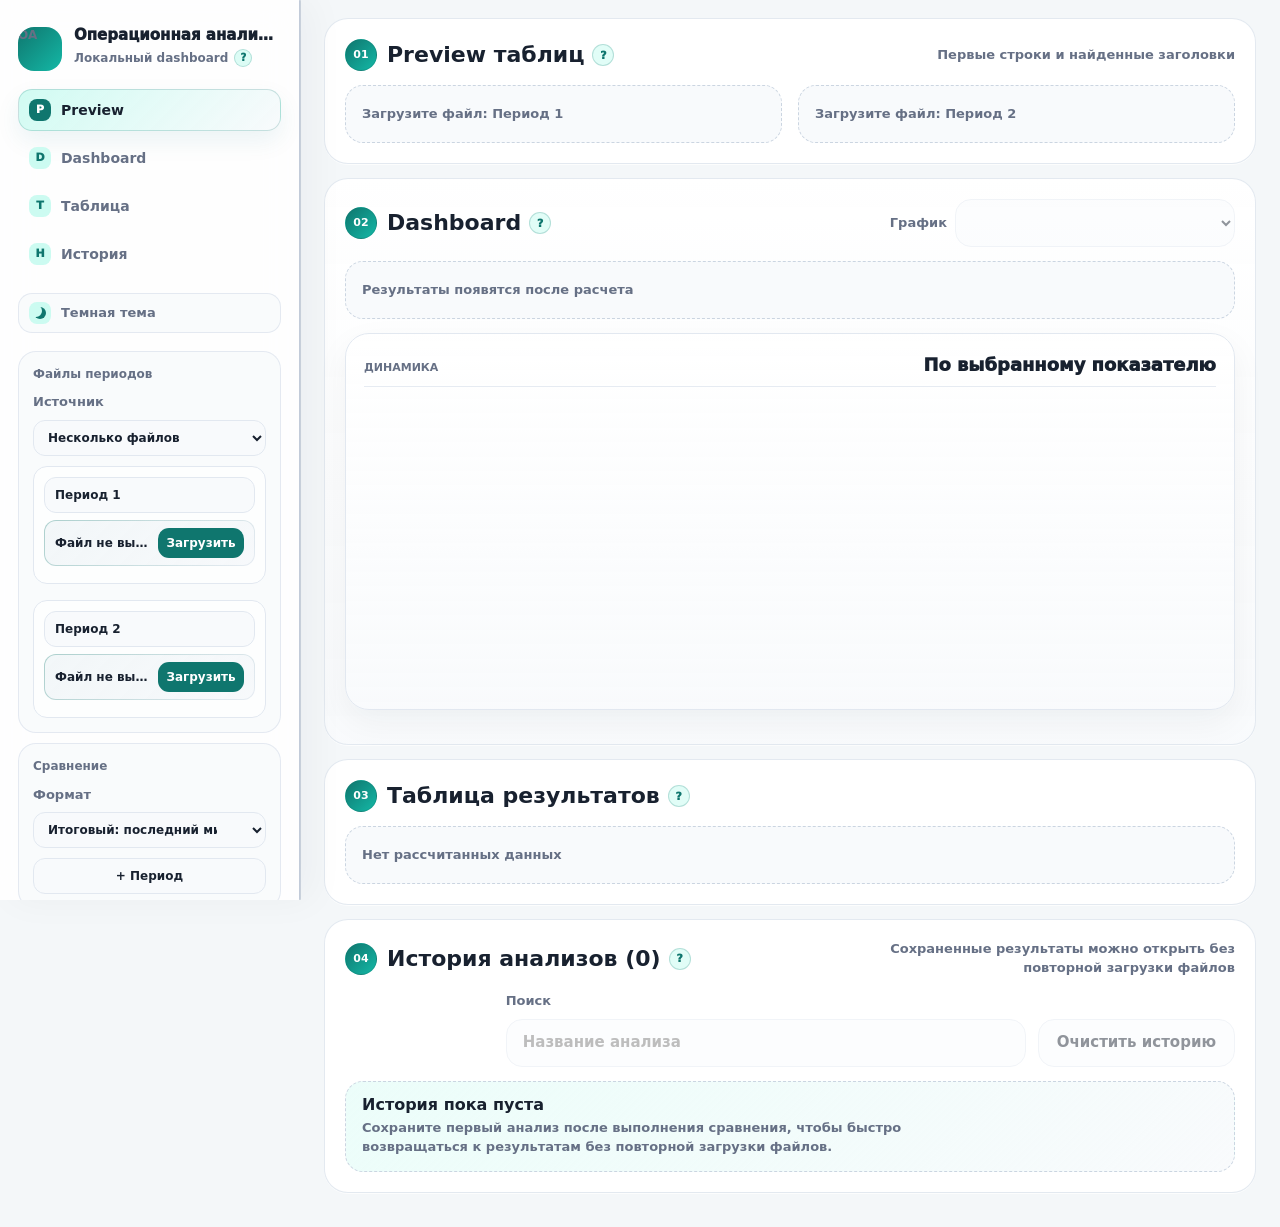
==== index.html @ 43d60b17 "feat(periods): добавил переключатель источника периодов В sidebar добавлен выбор режима: несколько ф" ====
<!doctype html>
<html lang="ru">
  <head>
    <meta charset="UTF-8" />
    <meta name="viewport" content="width=device-width, initial-scale=1.0" />
    <title>Операционная аналитика</title>
    <script>
      (function () {
        try {
          if (localStorage.getItem("operationalAnalytics.theme") === "dark") {
            document.documentElement.classList.add("theme-dark");
          }
        } catch (_error) {}
      })();
    </script>
    <link rel="stylesheet" href="./style.css" />
    <script src="./vendor/xlsx.full.min.js" defer></script>
    <script src="./vendor/chart.umd.min.js" defer></script>
    <script src="./vendor/exceljs.min.js" defer></script>
    <script src="./src/appState.js" defer></script>
    <script src="./src/historyStore.js" defer></script>
    <script src="./src/normalizers.js" defer></script>
    <script src="./src/excelReader.js" defer></script>
    <script src="./src/comparator.js" defer></script>
    <script src="./src/analytics.js" defer></script>
    <script src="./src/exporters.js" defer></script>
    <script src="./src/charts.js" defer></script>
    <script src="./src/ui.js" defer></script>
    <script src="./src/motion.js" defer></script>
    <script src="./src/navigation.js" defer></script>
    <script src="./src/sidebarResize.js" defer></script>
    <script src="./src/theme.js" defer></script>
    <script src="./main.js" defer></script>
  </head>
  <body>
    <div class="app-layout">
      <aside class="app-sidebar" aria-label="Навигация по приложению">
        <div class="sidebar-brand">
          <span class="brand-mark">OA</span>
          <div>
            <strong>Операционная аналитика</strong>
            <span class="sidebar-brand__meta">
              <span>Локальный dashboard</span>
              <button class="sidebar-info-button" type="button" aria-label="О приложении">
                ?
                <span class="sidebar-info-tooltip" role="tooltip">
                  Сравнивайте показатели между несколькими Excel-периодами без загрузки данных в сеть.
                </span>
              </button>
            </span>
          </div>
        </div>

        <nav class="sidebar-nav" aria-label="Разделы">
          <a href="#previewSection" class="sidebar-link">
            <span class="sidebar-link__icon">P</span>
            Preview
          </a>
          <a href="#dashboardSection" class="sidebar-link">
            <span class="sidebar-link__icon">D</span>
            Dashboard
          </a>
          <a href="#resultsSection" class="sidebar-link">
            <span class="sidebar-link__icon">T</span>
            Таблица
          </a>
          <a href="#historySection" class="sidebar-link">
            <span class="sidebar-link__icon">H</span>
            История
          </a>
        </nav>

        <button id="themeToggle" class="theme-toggle" type="button" aria-pressed="false">
          <span class="theme-toggle__icon" aria-hidden="true"></span>
          <span id="themeToggleLabel">Темная тема</span>
        </button>

        <div class="sidebar-control-stack" aria-label="Управление анализом">
          <section class="sidebar-control-card sidebar-upload-card" aria-label="Файлы периодов">
            <span class="sidebar-panel__label">Файлы периодов</span>
            <label class="field sidebar-field">
              <span>Источник</span>
              <select id="periodSourceModeSelect">
                <option value="multiFile">Несколько файлов</option>
                <option value="singleFile">Один файл</option>
              </select>
            </label>
            <div id="periodList" class="period-list sidebar-period-list"></div>
          </section>

          <section class="sidebar-control-card" aria-label="Настройки сравнения">
            <span class="sidebar-panel__label">Сравнение</span>
            <label class="field sidebar-field">
              <span>Формат</span>
              <select id="comparisonModeSelect">
                <option value="endpoint">Итоговый: последний минус первый</option>
                <option value="sequential">Последовательный: каждый к предыдущему</option>
              </select>
            </label>
            <button id="addPeriodButton" class="button button-secondary" type="button">+ Период</button>
          </section>

          <section id="mapperSection" class="sidebar-control-card sidebar-mapping-card" aria-label="Сопоставление колонок">
            <span class="sidebar-panel__label">Сопоставление</span>
            <div id="mapperControls" class="mapper-controls">
              <div class="empty-state">Загрузите периоды для выбора объекта</div>
            </div>

            <div class="metric-toolbar">
              <button id="addMetricButton" class="button button-secondary" type="button" disabled>
                + Показатель
              </button>
            </div>

            <div id="metricList" class="metric-list empty-state">
              После выбора объекта добавьте показатель
            </div>
          </section>

          <section class="sidebar-control-card" aria-label="Расчет и проверки">
            <span class="sidebar-panel__label">Расчет</span>
            <button id="analyzeButton" class="button button-primary" type="button" disabled>
              Сравнить
            </button>
            <div id="warningsPanel" class="data-quality-inline" data-variant="inline-quality">
              Проверок пока нет
            </div>
          </section>

          <section class="sidebar-control-card sidebar-filter-card" aria-label="Глобальные фильтры">
            <span class="sidebar-panel__label">Фильтры</span>
            <label class="field sidebar-field">
              <span>Динамика графика</span>
              <select id="globalImpactFilter" disabled>
                <option value="all">Все изменения</option>
                <option value="good">Только улучшения</option>
                <option value="bad">Только ухудшения</option>
              </select>
            </label>
            <div class="filter-range">
              <label class="field sidebar-field">
                <span>От</span>
                <input id="globalDeltaMinFilter" type="text" inputmode="decimal" placeholder="-10" disabled />
              </label>
              <label class="field sidebar-field">
                <span>До</span>
                <input id="globalDeltaMaxFilter" type="text" inputmode="decimal" placeholder="10" disabled />
              </label>
            </div>
            <label class="field sidebar-field">
              <span>Сотрудник / объект</span>
              <input id="globalObjectSearch" type="text" placeholder="Имя, логин, команда" autocomplete="off" disabled />
            </label>
            <label class="field sidebar-field">
              <span>Подразделение</span>
              <input id="globalDepartmentSearch" type="text" placeholder="Любое поле строки" autocomplete="off" disabled />
            </label>
            <div id="globalFilterStatus" class="filter-status">Фильтры появятся после расчета</div>
            <button id="resetGlobalFiltersButton" class="button button-secondary" type="button" disabled>
              Сбросить фильтры
            </button>
          </section>

          <section class="sidebar-control-card" aria-label="Действия с отчетом">
            <span class="sidebar-panel__label">Отчет</span>
            <div class="results-actions sidebar-actions">
              <button id="exportCsvButton" class="button button-secondary" type="button" disabled>
                CSV
              </button>
              <button id="exportExcelButton" class="button button-secondary" type="button" disabled>
                Excel
              </button>
              <button id="saveAnalysisButton" class="button button-secondary" type="button" disabled>
                Сохранить анализ
              </button>
            </div>
          </section>
        </div>

      </aside>

      <button class="sidebar-resize-handle" type="button" aria-label="Изменить ширину боковой панели"></button>

      <div class="app-main">
        <main class="app-shell">
          <section id="previewSection" class="workspace-section preview-grid" aria-labelledby="previewTitle">
        <div class="section-title section-title--wide">
          <div class="step-heading">
            <span class="step-index">01</span>
            <div class="title-with-help">
              <h2 id="previewTitle">Preview таблиц</h2>
              <button class="help-button" type="button" aria-label="Подсказка: preview таблиц">
                ?
                <span class="help-tooltip" role="tooltip">Проверьте, что заголовки и первые строки считались корректно. Если таблица выглядит странно, проверьте исходный файл.</span>
              </button>
            </div>
          </div>
          <span class="section-subtitle">Первые строки и найденные заголовки</span>
        </div>
        <div id="previewList" class="preview-list"></div>
          </section>

          <section id="dashboardSection" class="workspace-section dashboard-layout" aria-labelledby="dashboardTitle">
        <div class="section-title section-title--wide">
          <div class="step-heading">
            <span class="step-index">02</span>
            <div class="title-with-help">
              <h2 id="dashboardTitle">Dashboard</h2>
              <button class="help-button" type="button" aria-label="Подсказка: dashboard">
                ?
                <span class="help-tooltip" role="tooltip">Здесь показана сводка по расчету: ключевые числа, график, лучшая и худшая динамика. График можно переключать по показателям.</span>
              </button>
            </div>
          </div>
          <label class="field field-inline">
            <span>График</span>
            <select id="chartMetricSelect" disabled></select>
          </label>
        </div>
        <div id="summaryCards" class="summary-grid empty-state">Результаты появятся после расчета</div>
        <div class="chart-panel">
          <div class="chart-panel__header">
            <span>Динамика</span>
            <strong>По выбранному показателю</strong>
          </div>
          <canvas id="deltaChart" height="120"></canvas>
        </div>
        <div id="moversPanel" class="movers-grid"></div>
          </section>

          <section id="resultsSection" class="workspace-section" aria-labelledby="resultsTitle">
        <div class="section-title">
          <div class="step-heading">
            <span class="step-index">03</span>
            <div class="title-with-help">
              <h2 id="resultsTitle">Таблица результатов</h2>
              <button class="help-button" type="button" aria-label="Подсказка: таблица результатов">
                ?
                <span class="help-tooltip" role="tooltip">Детальная таблица по каждому объекту сравнения. Здесь доступны экспорт CSV, Excel и сохранение анализа.</span>
              </button>
            </div>
          </div>
        </div>
        <div id="resultsTable" class="results-panel empty-state">Нет рассчитанных данных</div>
          </section>

          <section id="historySection" class="workspace-section history-layout" aria-labelledby="historyTitle">
        <div class="section-title section-title--wide">
          <div class="step-heading">
            <span class="step-index">04</span>
            <div class="title-with-help">
              <h2 id="historyTitle">История анализов</h2>
              <button class="help-button" type="button" aria-label="Подсказка: история анализов">
                ?
                <span class="help-tooltip" role="tooltip">Сохраняйте готовые анализы, чтобы открывать результаты без повторной загрузки Excel-файлов.</span>
              </button>
            </div>
          </div>
          <span class="section-subtitle">Сохраненные результаты можно открыть без повторной загрузки файлов</span>
        </div>

        <div class="history-toolbar">
          <label class="field history-search-field">
            <span>Поиск</span>
            <input id="historySearchInput" type="text" placeholder="Название анализа" autocomplete="off" />
          </label>
          <button id="clearHistoryButton" class="button button-secondary" type="button" disabled>
            Очистить историю
          </button>
        </div>

        <div id="historyList" class="history-list empty-state">
          Сохраненные анализы появятся здесь после расчета и сохранения результата.
        </div>
          </section>
        </main>
      </div>
    </div>

    <div id="saveAnalysisModal" class="modal-backdrop" hidden>
      <form id="saveAnalysisForm" class="modal-card" role="dialog" aria-modal="true" aria-labelledby="saveAnalysisTitle">
        <div class="modal-header">
          <div>
            <h2 id="saveAnalysisTitle">Сохранить анализ</h2>
            <p id="saveAnalysisDescription">Название поможет быстрее найти результат в истории.</p>
          </div>
          <button id="saveAnalysisCloseButton" class="modal-close" type="button" aria-label="Закрыть">×</button>
        </div>

        <label class="field">
          <span>Название анализа</span>
          <input id="saveAnalysisNameInput" type="text" autocomplete="off" />
        </label>

        <div class="modal-actions">
          <button id="saveAnalysisCancelButton" class="button button-secondary" type="button">Отмена</button>
          <button id="saveAnalysisSubmitButton" class="button button-primary" type="submit">Сохранить</button>
        </div>
      </form>
    </div>
  </body>
</html>
---- style.css ----
:root {
  --bg: #f4f7f9;
  --card: #ffffff;
  --card-soft: #f8fafc;
  --primary: #0f766e;
  --primary-soft: #ccfbf1;
  --primary-bright: #14b8a6;
  --text: #18212f;
  --text-secondary: #667085;
  --border: #e2e8f0;
  --success: #16a34a;
  --danger: #e11d48;
  --warning: #f59e0b;
  --neutral: #94a3b8;
  --radius-xl: 24px;
  --radius-lg: 18px;
  --radius-md: 14px;
  --shadow-soft: 0 18px 44px rgba(24, 33, 47, 0.06);
  --container: 1480px;
  --sidebar-width: 300px;
  --sidebar-min-width: 250px;
  --sidebar-max-width: 420px;
  --ease: 0.16s ease;
  --ease-premium: cubic-bezier(0.22, 1, 0.36, 1);
}

html.theme-dark {
  color-scheme: dark;
  --bg: #0f141b;
  --card: #171d26;
  --card-soft: #111821;
  --primary: #14b8a6;
  --primary-soft: rgba(20, 184, 166, 0.16);
  --primary-bright: #2dd4bf;
  --text: #eef4f8;
  --text-secondary: #9aa8b7;
  --border: rgba(148, 163, 184, 0.22);
  --success: #22c55e;
  --danger: #fb7185;
  --warning: #fbbf24;
  --neutral: #64748b;
  --shadow-soft: 0 18px 44px rgba(0, 0, 0, 0.26);
}

* {
  box-sizing: border-box;
}

html {
  background: var(--bg);
  scroll-behavior: smooth;
  scroll-padding-top: 24px;
}

body {
  min-height: 100vh;
  margin: 0;
  background-color: var(--bg);
  color: var(--text);
  font-family:
    Inter, system-ui, -apple-system, BlinkMacSystemFont, "Segoe UI", sans-serif;
  line-height: 1.45;
  transition:
    background-color 180ms ease,
    color 160ms ease;
}

button,
input,
select {
  font: inherit;
}

button,
label,
select,
input[type="file"],
.sidebar-link {
  transition:
    border-color var(--ease),
    background-color var(--ease),
    box-shadow var(--ease),
    color var(--ease),
    transform var(--ease),
    opacity var(--ease);
}

.app-layout {
  min-height: 100vh;
}

body.is-sidebar-resizing,
body.is-sidebar-resizing * {
  cursor: ew-resize !important;
  user-select: none;
}

.app-sidebar {
  position: fixed;
  inset: 0 auto 0 0;
  z-index: 30;
  display: grid;
  grid-template-rows: auto auto auto auto;
  align-content: start;
  gap: 18px;
  width: var(--sidebar-width);
  min-width: var(--sidebar-min-width);
  max-width: var(--sidebar-max-width);
  padding: 24px 18px;
  border-right: 1px solid rgba(226, 232, 240, 0.92);
  background: rgba(255, 255, 255, 0.86);
  box-shadow: 12px 0 36px rgba(24, 33, 47, 0.04);
  backdrop-filter: blur(18px);
  overflow-x: hidden;
  overflow-y: auto;
  scrollbar-width: thin;
}

.sidebar-resize-handle {
  position: fixed;
  top: 0;
  left: calc(var(--sidebar-width) - 10px);
  z-index: 39;
  width: 20px;
  height: 100vh;
  padding: 0;
  border: 0;
  background: transparent;
  cursor: ew-resize;
  touch-action: none;
}

.sidebar-resize-handle::before {
  content: "";
  position: absolute;
  inset: 0 auto 0 9px;
  width: 2px;
  height: 100%;
  border-radius: 999px;
  background: rgba(148, 163, 184, 0.42);
  transition:
    background-color 180ms ease,
    opacity 180ms ease,
    width 180ms ease;
}

.sidebar-resize-handle:hover::before,
.sidebar-resize-handle:focus-visible::before,
body.is-sidebar-resizing .sidebar-resize-handle::before {
  width: 3px;
  opacity: 1;
  background: rgba(15, 118, 110, 0.72);
}

.app-main {
  min-width: 0;
  margin-left: var(--sidebar-width);
}

.sidebar-brand {
  position: relative;
  display: grid;
  grid-template-columns: 44px minmax(0, 1fr);
  gap: 12px;
  align-items: center;
  min-width: 0;
}

.brand-mark {
  display: inline-grid;
  place-items: center;
  width: 44px;
  height: 44px;
  border-radius: 16px;
  background: linear-gradient(135deg, var(--primary), var(--primary-bright));
  color: #ffffff;
  font-size: 13px;
  font-weight: 950;
  letter-spacing: 0.02em;
}

.sidebar-brand strong,
.sidebar-brand span {
  display: block;
  overflow: hidden;
  text-overflow: ellipsis;
  white-space: nowrap;
}

.sidebar-brand strong {
  color: var(--text);
  font-size: 15px;
  font-weight: 950;
  line-height: 1.15;
}

.sidebar-brand span {
  margin-top: 3px;
  color: var(--text-secondary);
  font-size: 12px;
  font-weight: 750;
}

.sidebar-brand__meta {
  display: inline-flex !important;
  align-items: center;
  gap: 6px;
  max-width: 100%;
  margin-top: 3px;
  overflow: visible !important;
  white-space: nowrap;
}

.sidebar-brand__meta > span {
  min-width: 0;
  margin-top: 0;
}

.sidebar-info-button {
  display: inline-grid;
  flex: 0 0 auto;
  place-items: center;
  width: 18px;
  height: 18px;
  padding: 0;
  border: 1px solid rgba(15, 118, 110, 0.22);
  border-radius: 50%;
  background: rgba(204, 251, 241, 0.68);
  color: var(--primary);
  font-size: 10px;
  font-weight: 950;
  line-height: 1;
  cursor: help;
}

.sidebar-info-button:hover,
.sidebar-info-button:focus-visible {
  border-color: rgba(15, 118, 110, 0.34);
  background: var(--primary-soft);
  box-shadow: 0 0 0 4px rgba(15, 118, 110, 0.08);
  outline: none;
}

.sidebar-info-tooltip {
  position: absolute;
  top: calc(100% + 9px);
  left: 0;
  right: 0;
  z-index: 45;
  display: block;
  width: 100%;
  max-width: 100%;
  margin-top: 0 !important;
  padding: 10px 12px;
  border: 1px solid rgba(226, 232, 240, 0.95);
  border-radius: 14px;
  background: rgba(255, 255, 255, 0.98);
  box-shadow: 0 16px 34px rgba(24, 33, 47, 0.12);
  color: var(--text-secondary);
  font-size: 12px;
  font-weight: 750;
  line-height: 1.4;
  opacity: 0;
  overflow: visible !important;
  pointer-events: none;
  text-align: left;
  text-overflow: clip !important;
  transform: translateY(-4px);
  white-space: normal !important;
  transition:
    opacity 180ms var(--ease-premium),
    transform 180ms var(--ease-premium);
}

.sidebar-info-button:hover .sidebar-info-tooltip,
.sidebar-info-button:focus .sidebar-info-tooltip,
.sidebar-info-button:focus-visible .sidebar-info-tooltip {
  opacity: 1;
  transform: translateY(0);
}

.sidebar-nav {
  display: grid;
  align-content: start;
  gap: 6px;
  min-width: 0;
}

.sidebar-link {
  display: flex;
  align-items: center;
  gap: 10px;
  min-height: 42px;
  padding: 9px 10px;
  border: 1px solid transparent;
  border-radius: 14px;
  color: var(--text-secondary);
  font-size: 14px;
  font-weight: 850;
  text-decoration: none;
}

.sidebar-link:hover,
.sidebar-link:focus-visible {
  transform: translateY(-1px);
  border-color: rgba(226, 232, 240, 0.96);
  background: var(--card-soft);
  color: var(--text);
  outline: none;
}

.sidebar-link.is-active {
  border-color: rgba(15, 118, 110, 0.2);
  background: linear-gradient(135deg, rgba(204, 251, 241, 0.9), rgba(248, 250, 252, 0.96));
  color: var(--text);
  box-shadow: 0 10px 24px rgba(15, 118, 110, 0.08);
}

.sidebar-link__icon {
  display: inline-grid;
  flex: 0 0 auto;
  place-items: center;
  width: 22px;
  height: 22px;
  border-radius: 8px;
  background: var(--primary-soft);
  color: var(--primary);
  font-size: 11px;
  font-weight: 950;
}

.sidebar-link.is-active .sidebar-link__icon {
  background: var(--primary);
  color: #ffffff;
}

.theme-toggle {
  display: flex;
  align-items: center;
  gap: 10px;
  min-width: 0;
  min-height: 40px;
  padding: 8px 10px;
  border: 1px solid rgba(226, 232, 240, 0.92);
  border-radius: 14px;
  background: rgba(248, 250, 252, 0.82);
  color: var(--text-secondary);
  font-size: 13px;
  font-weight: 850;
  cursor: pointer;
}

.theme-toggle:hover,
.theme-toggle:focus-visible {
  transform: translateY(-1px);
  border-color: rgba(15, 118, 110, 0.24);
  background: var(--card-soft);
  color: var(--text);
  outline: none;
}

.theme-toggle__icon {
  position: relative;
  display: inline-grid;
  flex: 0 0 auto;
  place-items: center;
  width: 22px;
  height: 22px;
  border-radius: 8px;
  background: var(--primary-soft);
  color: var(--primary);
}

.theme-toggle__icon::before {
  content: "";
  width: 12px;
  height: 12px;
  border-radius: 50%;
  background: transparent;
  box-shadow: inset -4px -2px 0 0 currentColor;
}

.theme-toggle[data-theme="dark"] .theme-toggle__icon::before {
  width: 10px;
  height: 10px;
  background: currentColor;
  box-shadow:
    0 -6px 0 -4px currentColor,
    0 6px 0 -4px currentColor,
    6px 0 0 -4px currentColor,
    -6px 0 0 -4px currentColor;
}

.sidebar-control-stack {
  display: grid;
  gap: 10px;
  min-width: 0;
}

.sidebar-control-card {
  display: grid;
  gap: 10px;
  min-width: 0;
  padding: 14px;
  border: 1px solid rgba(226, 232, 240, 0.92);
  border-radius: 18px;
  background: rgba(248, 250, 252, 0.82);
}

.sidebar-field {
  gap: 6px;
}

.sidebar-control-card select,
.sidebar-control-card input[type="text"] {
  min-height: 36px;
  padding: 7px 32px 7px 10px;
  border-radius: 12px;
  font-size: 12px;
  font-weight: 760;
}

.sidebar-control-card .button {
  width: 100%;
  min-height: 36px;
  padding: 8px 10px;
  border-radius: 12px;
  font-size: 12px;
}

.sidebar-actions {
  display: grid;
  justify-content: stretch;
  gap: 8px;
  scroll-margin-top: 24px;
}

.sidebar-actions .button {
  min-height: 36px;
}

.sidebar-control-card .data-quality-inline {
  min-height: 0;
  padding: 10px 12px;
  border-radius: 14px;
  font-size: 12px;
}

.filter-range {
  display: grid;
  grid-template-columns: repeat(2, minmax(0, 1fr));
  gap: 8px;
}

.filter-status {
  min-height: 34px;
  padding: 8px 10px;
  border: 1px solid rgba(226, 232, 240, 0.9);
  border-radius: 12px;
  background: rgba(255, 255, 255, 0.72);
  color: var(--text-secondary);
  font-size: 12px;
  font-weight: 850;
}

.sidebar-upload-card {
  gap: 10px;
  overflow: hidden;
}

.sidebar-period-list {
  display: grid;
  grid-template-columns: 1fr;
  gap: 8px;
  min-width: 0;
}

.sidebar-upload-card .sidebar-period-list {
  width: 100%;
  min-width: 0;
  grid-template-columns: minmax(0, 1fr);
}

.sidebar-upload-card .period-card {
  position: relative;
  gap: 7px;
  min-width: 0;
  padding: 10px;
  border-radius: 14px;
  background: rgba(255, 255, 255, 0.72);
  overflow: hidden;
}

.sidebar-upload-card .period-card__top {
  align-items: center;
  justify-content: flex-end;
  gap: 8px;
}

.sidebar-upload-card .period-remove {
  width: 22px;
  height: 22px;
  border-radius: 9px;
  font-size: 10px;
}

.sidebar-upload-card .period-name-field {
  gap: 4px;
}

.sidebar-upload-card .period-name-field span {
  display: none;
  font-size: 11px;
}

.sidebar-upload-card .period-name-field input {
  min-height: 36px;
  min-width: 0;
  padding: 7px 10px;
  border-radius: 12px;
  font-size: 12px;
  font-weight: 760;
}

.sidebar-upload-card .file-drop {
  width: 100%;
  min-width: 0;
  grid-template-columns: minmax(0, 1fr) auto;
  align-items: center;
  gap: 7px;
  min-height: 0;
  padding: 7px 10px;
  border-radius: 12px;
  background:
    linear-gradient(rgba(248, 250, 252, 0.92), rgba(248, 250, 252, 0.92)) padding-box,
    linear-gradient(135deg, rgba(15, 118, 110, 0.34), rgba(226, 232, 240, 0.84)) border-box;
}

.sidebar-upload-card .file-drop--compact .file-drop__label {
  display: none;
}

.sidebar-upload-card .file-drop__hint {
  display: none;
}

.sidebar-upload-card .file-drop strong {
  grid-column: 1;
  grid-row: 1;
  min-width: 0;
  overflow: hidden;
  font-size: 12px;
  font-weight: 760;
  line-height: 1.25;
  text-overflow: ellipsis;
  white-space: nowrap;
}

.sidebar-upload-card .file-drop__button {
  grid-column: 2;
  grid-row: 1;
  min-height: 30px;
  padding: 6px 10px;
  border-radius: 11px;
  font-size: 12px;
  max-width: 86px;
  overflow: hidden;
  text-overflow: ellipsis;
  box-shadow: none;
  white-space: nowrap;
}

.sidebar-upload-card .period-file-actions {
  justify-content: flex-end;
}

.sidebar-upload-card .file-clear-button {
  position: relative;
  display: inline-grid;
  place-items: center;
  width: 24px;
  min-width: 24px;
  height: 24px;
  min-height: 24px;
  padding: 0;
  border-color: #ffe4e6;
  border-radius: 9px;
  background: #fff1f2;
  color: var(--danger);
  font-size: 0;
  line-height: 0;
  overflow: hidden;
}

.sidebar-upload-card .file-clear-button::before,
.sidebar-upload-card .file-clear-button::after {
  content: "";
  position: absolute;
  top: 50%;
  left: 50%;
  width: 10px;
  height: 2px;
  border-radius: 999px;
  background: currentColor;
}

.sidebar-upload-card .file-clear-button::before {
  transform: translate(-50%, -50%) rotate(45deg);
}

.sidebar-upload-card .file-clear-button::after {
  transform: translate(-50%, -50%) rotate(-45deg);
}

.sidebar-upload-card .file-clear-button:disabled {
  display: none;
}

.single-file-mode-note {
  display: grid;
  gap: 5px;
  padding: 10px;
  border: 1px dashed rgba(15, 118, 110, 0.24);
  border-radius: 14px;
  background: var(--card-soft);
  color: var(--text-secondary);
  font-size: 12px;
  font-weight: 760;
  line-height: 1.35;
}

.single-file-mode-note strong {
  color: var(--text);
  font-size: 12px;
  font-weight: 850;
}

.sidebar-mapping-card {
  gap: 9px;
  overflow: hidden;
}

.sidebar-mapping-card .mapper-controls {
  grid-template-columns: minmax(0, 1fr);
  gap: 7px;
  min-width: 0;
}

.sidebar-mapping-card .field {
  gap: 4px;
  min-width: 0;
}

.sidebar-mapping-card .field span,
.sidebar-mapping-card .metric-name span {
  overflow: hidden;
  color: var(--text-secondary);
  font-size: 11px;
  font-weight: 850;
  line-height: 1.25;
  text-overflow: ellipsis;
  white-space: nowrap;
}

.sidebar-mapping-card select {
  min-height: 36px;
  min-width: 0;
  padding: 7px 32px 7px 10px;
  border-radius: 12px;
  font-size: 12px;
  font-weight: 760;
}

.sidebar-mapping-card .metric-toolbar {
  display: block;
  grid-column: auto;
}

.sidebar-mapping-card .metric-toolbar .button {
  width: 100%;
  min-height: 36px;
  padding: 8px 10px;
  border-radius: 12px;
  font-size: 12px;
}

.sidebar-mapping-card .metric-list {
  gap: 7px;
  min-width: 0;
}

.sidebar-mapping-card .metric-list:not(.empty-state) {
  max-height: min(420px, 45vh);
  padding-right: 2px;
  overflow: auto;
  overscroll-behavior: contain;
  scrollbar-width: thin;
}

.sidebar-mapping-card .empty-state {
  min-height: 0;
  padding: 9px 10px;
  border-radius: 12px;
  font-size: 12px;
  line-height: 1.35;
}

.sidebar-mapping-card .metric-row,
.sidebar-mapping-card .metric-row--multi {
  position: relative;
  grid-template-columns: minmax(0, 1fr);
  gap: 7px;
  padding: 10px;
  border-radius: 14px;
  background: rgba(255, 255, 255, 0.72);
  box-shadow: none;
}

.sidebar-mapping-card .metric-row:hover {
  --hover-y: 0px;
  transform: none;
  box-shadow: none;
}

.sidebar-mapping-card .metric-columns {
  grid-template-columns: minmax(0, 1fr);
  gap: 7px;
}

.sidebar-mapping-card .metric-name {
  gap: 5px;
  padding-right: 38px;
}

.sidebar-mapping-card .metric-name strong {
  min-height: 34px;
  padding: 8px 9px;
  border-radius: 12px;
  background: rgba(204, 251, 241, 0.72);
  font-size: 12px;
  line-height: 1.25;
}

.sidebar-mapping-card .icon-button {
  position: absolute;
  top: 10px;
  right: 10px;
  width: 28px;
  height: 28px;
  border-radius: 12px;
  font-size: 16px;
}

.sidebar-mapping-card .metric-row--invalid {
  border-color: #fecdd3;
  background: #fff7f8;
}

.sidebar-mapping-card .metric-row--invalid .metric-name strong {
  border-color: #fecdd3;
  background: #fff1f2;
  color: #9f1239;
}

.sidebar-panel {
  display: grid;
  gap: 10px;
  min-width: 0;
  padding: 14px;
  border: 1px solid rgba(226, 232, 240, 0.92);
  border-radius: 18px;
  background: var(--card-soft);
}

.sidebar-panel__label {
  color: var(--text-secondary);
  font-size: 12px;
  font-weight: 850;
}

.app-header {
  display: grid;
  grid-template-columns: minmax(0, 1fr);
  gap: 22px;
  width: min(var(--container), calc(100% - 48px));
  margin: 0 auto;
  padding: 30px 0 18px;
}

.hero-copy {
  min-width: 0;
}

.eyebrow,
.section-kicker {
  margin: 0;
  color: var(--text-secondary);
  font-size: 13px;
  font-weight: 800;
  letter-spacing: 0.06em;
  text-transform: uppercase;
}

.app-header h1 {
  max-width: 920px;
  margin: 4px 0 0;
  font-size: clamp(34px, 4vw, 44px);
  line-height: 1;
  letter-spacing: 0;
}

.hero-lead {
  max-width: 720px;
  margin: 12px 0 0;
  color: var(--text-secondary);
  font-size: clamp(15px, 1.45vw, 18px);
  line-height: 1.45;
}

.hero-panel {
  align-self: end;
  display: grid;
  gap: 12px;
  padding: 22px;
  border: 1px solid rgba(226, 232, 240, 0.9);
  border-radius: var(--radius-xl);
  background: rgba(255, 255, 255, 0.76);
  box-shadow: var(--shadow-soft);
  backdrop-filter: blur(18px);
}

.hero-panel__label {
  color: var(--text-secondary);
  font-size: 13px;
  font-weight: 700;
}

.header-status {
  display: inline-flex;
  align-items: center;
  min-height: 44px;
  width: fit-content;
  max-width: 100%;
  padding: 10px 16px;
  border: 1px solid var(--border);
  border-radius: 999px;
  background: var(--card-soft);
  color: var(--text-secondary);
  font-size: 14px;
  font-weight: 750;
}

.header-status::before {
  content: "";
  width: 8px;
  height: 8px;
  margin-right: 9px;
  border-radius: 50%;
  background: var(--neutral);
}

.header-status.ok {
  color: var(--success);
}

.header-status.ok::before {
  background: var(--success);
  box-shadow: 0 0 0 5px rgba(22, 163, 74, 0.12);
}

.header-status.error {
  color: var(--danger);
}

.header-status.error::before {
  background: var(--danger);
  box-shadow: 0 0 0 5px rgba(225, 29, 72, 0.12);
}

.app-shell {
  display: grid;
  gap: 14px;
  width: min(var(--container), calc(100% - 48px));
  margin: 18px auto 34px;
}

.workspace-section {
  position: relative;
  display: grid;
  gap: 14px;
  scroll-margin-top: 24px;
  padding: clamp(14px, 1.6vw, 20px);
  border: 1px solid rgba(226, 232, 240, 0.95);
  border-radius: var(--radius-xl);
  background: rgba(255, 255, 255, 0.92);
  box-shadow: 0 1px 0 rgba(255, 255, 255, 0.7);
  transition:
    border-color 160ms ease,
    box-shadow 160ms ease,
    background-color 160ms ease;
}

.workspace-section:hover {
  border-color: #cbd5e1;
}

.workspace-section:has(.help-button:hover),
.workspace-section:has(.help-button:focus-visible) {
  z-index: 25;
}

.section-anchor {
  display: block;
  width: 100%;
  height: 1px;
  scroll-margin-top: 24px;
}

.section-title {
  position: relative;
  z-index: 30;
  display: flex;
  align-items: center;
  justify-content: space-between;
  gap: 12px;
  min-width: 0;
}

.section-title--wide {
  grid-column: 1 / -1;
}

.step-heading {
  display: flex;
  align-items: center;
  gap: 10px;
  min-width: 0;
}

.title-with-help {
  display: flex;
  align-items: center;
  gap: 8px;
  min-width: 0;
}

.step-index {
  display: inline-grid;
  flex: 0 0 auto;
  place-items: center;
  width: 32px;
  height: 32px;
  border: 1px solid rgba(15, 118, 110, 0.28);
  border-radius: 50%;
  background: linear-gradient(135deg, var(--primary) 0%, var(--primary-bright) 100%);
  color: #ffffff;
  font-size: 11px;
  font-weight: 900;
}

.section-title h2 {
  margin: 0;
  font-size: clamp(18px, 2vw, 22px);
  line-height: 1.05;
  letter-spacing: 0;
}

.help-button {
  position: relative;
  z-index: 35;
  display: inline-grid;
  flex: 0 0 auto;
  place-items: center;
  width: 22px;
  height: 22px;
  border: 1px solid rgba(15, 118, 110, 0.22);
  border-radius: 50%;
  background: rgba(204, 251, 241, 0.58);
  color: var(--primary);
  font-size: 11px;
  font-weight: 950;
  line-height: 1;
  cursor: help;
}

.help-button:hover,
.help-button:focus-visible {
  transform: translateY(-1px);
  border-color: rgba(15, 118, 110, 0.34);
  background: var(--primary-soft);
  box-shadow: 0 10px 24px rgba(15, 118, 110, 0.1);
  outline: none;
}

.help-tooltip {
  position: absolute;
  top: calc(100% + 12px);
  left: 50%;
  z-index: 120;
  width: min(320px, calc(100vw - 56px));
  padding: 12px 14px;
  border: 1px solid rgba(226, 232, 240, 0.95);
  border-radius: 16px;
  background: var(--card);
  box-shadow: 0 18px 42px rgba(24, 33, 47, 0.13);
  color: var(--text-secondary);
  font-size: 13px;
  font-weight: 750;
  line-height: 1.4;
  opacity: 0;
  pointer-events: none;
  text-align: left;
  transform: translate(-50%, -4px);
  transition:
    opacity 180ms var(--ease-premium),
    transform 180ms var(--ease-premium);
}

.help-tooltip::before {
  content: "";
  position: absolute;
  top: -6px;
  left: 50%;
  width: 10px;
  height: 10px;
  border-left: 1px solid rgba(226, 232, 240, 0.95);
  border-top: 1px solid rgba(226, 232, 240, 0.95);
  background: var(--card);
  transform: translateX(-50%) rotate(45deg);
}

.help-button:hover .help-tooltip,
.help-button:focus .help-tooltip,
.help-button:focus-visible .help-tooltip {
  opacity: 1;
  transform: translate(-50%, 0);
}

.section-subtitle {
  max-width: 420px;
  color: var(--text-secondary);
  font-size: 13px;
  font-weight: 650;
  text-align: right;
}

.upload-grid,
.preview-grid {
  grid-template-columns: repeat(2, minmax(0, 1fr));
}

.upload-grid .section-title {
  grid-column: 1 / -1;
}

.period-toolbar,
.period-list,
.preview-list,
.metric-toolbar {
  grid-column: 1 / -1;
}

.period-toolbar,
.metric-toolbar {
  display: flex;
  align-items: end;
  justify-content: space-between;
  gap: 16px;
}

.comparison-mode-field {
  width: min(100%, 440px);
}

.period-list,
.preview-list {
  display: grid;
  grid-template-columns: repeat(auto-fit, minmax(280px, 1fr));
  gap: 16px;
}

.period-card {
  display: grid;
  gap: 14px;
  min-width: 0;
  padding: 18px;
  border: 1px solid var(--border);
  border-radius: var(--radius-lg);
  background: var(--card-soft);
  transition:
    border-color 160ms ease,
    background-color 160ms ease;
}

.period-card:hover {
  border-color: #cbd5e1;
  background: #fff;
}

.period-card__top {
  display: flex;
  align-items: center;
  justify-content: space-between;
  gap: 12px;
}

.period-badge {
  display: inline-grid;
  place-items: center;
  width: 38px;
  height: 38px;
  border-radius: 14px;
  background: linear-gradient(135deg, var(--primary), var(--primary-bright));
  color: #ffffff;
  font-size: 13px;
  font-weight: 950;
}

.period-remove {
  display: inline-grid;
  place-items: center;
  width: 38px;
  height: 38px;
  border: 1px solid #ffe4e6;
  border-radius: 14px;
  background: #fff1f2;
  color: var(--danger);
  font-size: 20px;
  font-weight: 850;
  cursor: pointer;
}

.period-remove:hover {
  background: #ffe4e6;
}

.period-name-field input {
  background: #fff;
}

.file-drop {
  position: relative;
  display: grid;
  align-content: start;
  gap: 12px;
  min-height: 184px;
  padding: 26px;
  border: 1px solid transparent;
  border-radius: var(--radius-lg);
  background:
    linear-gradient(var(--card-soft), var(--card-soft)) padding-box,
    linear-gradient(135deg, rgba(15, 118, 110, 0.55), rgba(226, 232, 240, 0.92)) border-box;
  cursor: pointer;
}

.file-drop--compact {
  min-height: 168px;
  padding: 20px;
}

.file-drop--compact .file-drop__label {
  font-size: 20px;
}

.file-drop:hover {
  border-color: rgba(15, 118, 110, 0.75);
  background:
    linear-gradient(#fff, #fff) padding-box,
    linear-gradient(135deg, rgba(15, 118, 110, 0.78), rgba(226, 232, 240, 0.96)) border-box;
}

.file-drop:focus-within {
  box-shadow: 0 0 0 4px rgba(15, 118, 110, 0.14);
}

.file-drop input {
  position: absolute;
  inset: 0;
  z-index: 3;
  width: 100%;
  height: 100%;
  opacity: 0;
  cursor: pointer;
}

.file-drop__button {
  position: relative;
  z-index: 1;
  display: inline-flex;
  align-items: center;
  justify-content: center;
  width: fit-content;
  min-height: 40px;
  padding: 9px 14px;
  border-radius: 14px;
  background: var(--primary);
  color: #fff;
  font-size: 14px;
  font-weight: 800;
  box-shadow: 0 10px 24px rgba(15, 118, 110, 0.18);
}

.file-drop__label {
  position: relative;
  z-index: 1;
  font-size: 24px;
  font-weight: 900;
  letter-spacing: 0;
}

.file-drop__hint {
  position: relative;
  z-index: 1;
  color: var(--text-secondary);
  font-size: 15px;
}

.file-drop strong {
  position: relative;
  z-index: 1;
  display: block;
  max-width: 100%;
  overflow: hidden;
  color: var(--text);
  font-size: 14px;
  font-weight: 800;
  text-overflow: ellipsis;
  white-space: nowrap;
}

.period-file-actions {
  display: flex;
  justify-content: flex-end;
}

.file-clear-button {
  min-height: 42px;
  padding: 10px 14px;
  border-radius: 14px;
  font-size: 14px;
}

.preview-panel,
.results-panel,
.warnings-panel,
.chart-panel {
  min-width: 0;
}

.preview-panel,
.results-panel {
  overflow: hidden;
  border: 1px solid var(--border);
  border-radius: var(--radius-lg);
  background: rgba(255, 255, 255, 0.96);
  box-shadow: 0 1px 0 rgba(255, 255, 255, 0.72);
  transition:
    transform 220ms var(--ease-premium),
    border-color 160ms ease,
    box-shadow 160ms ease,
    background-color 160ms ease;
}

.preview-panel:hover,
.results-panel:hover {
  --hover-y: -1px;
  transform: translateY(-1px);
  border-color: #cbd5e1;
  box-shadow: 0 14px 32px rgba(24, 33, 47, 0.045);
}

.table-meta {
  display: flex;
  flex-wrap: wrap;
  gap: 6px;
  padding: 10px 12px;
  border-bottom: 1px solid var(--border);
  background: var(--card-soft);
  color: var(--text-secondary);
  font-size: 12px;
  font-weight: 700;
}

.table-meta span {
  display: inline-flex;
  align-items: center;
  min-height: 24px;
  padding: 4px 8px;
  border-radius: 999px;
  background: var(--card);
}

.table-scroll {
  max-height: 420px;
  overflow: auto;
  overscroll-behavior: contain;
  scroll-behavior: smooth;
  scrollbar-color: #cbd5e1 transparent;
  scrollbar-width: thin;
}

.results-panel .table-scroll {
  max-height: min(70vh, 720px);
  background: #fff;
}

.results-panel .table-meta {
  padding: 10px 14px;
  background:
    linear-gradient(180deg, rgba(248, 250, 252, 0.96), rgba(255, 255, 255, 0.92));
}

.results-panel .table-meta span {
  min-height: 24px;
  padding: 4px 9px;
  border: 1px solid rgba(226, 232, 240, 0.86);
  font-size: 12px;
  font-weight: 850;
}

.table-scroll::-webkit-scrollbar {
  width: 10px;
  height: 10px;
}

.table-scroll::-webkit-scrollbar-thumb {
  border: 3px solid transparent;
  border-radius: 999px;
  background: #cbd5e1;
  background-clip: padding-box;
}

.table-scroll::-webkit-scrollbar-track {
  background: transparent;
}

table {
  width: 100%;
  border-collapse: separate;
  border-spacing: 0;
  font-size: 14px;
}

.preview-table,
.results-table {
  width: max-content;
  min-width: 100%;
  table-layout: auto;
}

.results-table {
  font-size: 13px;
}

th,
td {
  max-width: 300px;
  padding: 10px 12px;
  border-bottom: 1px solid rgba(226, 232, 240, 0.86);
  border-right: 1px solid rgba(226, 232, 240, 0.72);
  text-align: left;
  vertical-align: middle;
}

th:last-child,
td:last-child {
  border-right: 0;
}

.preview-table th,
.preview-table td,
.results-table th,
.results-table td {
  max-width: none;
  overflow-wrap: normal;
  white-space: nowrap;
}

.results-table th,
.results-table td {
  padding: 9px 11px;
  border-bottom-color: rgba(226, 232, 240, 0.78);
  border-right-color: rgba(226, 232, 240, 0.64);
}

.preview-table th:first-child,
.preview-table td:first-child,
.results-table th:first-child,
.results-table td:first-child {
  min-width: max-content;
  font-weight: 800;
}

.results-table th:first-child,
.results-table td:first-child {
  position: sticky;
  left: 0;
  min-width: 220px;
  max-width: 360px;
  background: #fff;
  box-shadow: 1px 0 0 rgba(226, 232, 240, 0.84);
}

.results-table th:first-child {
  z-index: 4;
}

.results-table td:first-child {
  z-index: 1;
  overflow: hidden;
  color: var(--text);
  text-overflow: ellipsis;
}

th {
  position: sticky;
  top: 0;
  z-index: 2;
  background: rgba(248, 250, 252, 0.96);
  color: var(--text-secondary);
  font-size: 11px;
  font-weight: 900;
  letter-spacing: 0.04em;
  text-transform: uppercase;
  backdrop-filter: blur(12px);
}

.results-table th {
  background: rgba(248, 250, 252, 0.98);
  letter-spacing: 0;
}

.results-table th:not(:first-child),
.results-table td.number,
.results-table td.warn-text {
  text-align: right;
}

.th-subtitle {
  display: block;
  margin-top: 3px;
  color: var(--neutral);
  font-size: 10px;
  font-weight: 800;
  letter-spacing: 0;
  text-transform: none;
}

td {
  color: var(--text);
  overflow-wrap: anywhere;
}

tbody tr:nth-child(even) td {
  background: rgba(248, 250, 252, 0.55);
}

.results-table tbody tr:nth-child(even) td:first-child {
  background: rgba(248, 250, 252, 0.98);
}

tbody tr:hover td {
  background: #f0fdfa;
}

.results-table tbody tr:hover td:first-child {
  background: #f0fdfa;
}

.results-table tbody td {
  transition: background-color 160ms ease;
}

tbody tr:last-child td {
  border-bottom: 0;
}

.mapper-grid {
  grid-template-columns: 1fr;
}

.mapper-controls {
  display: grid;
  grid-template-columns: repeat(auto-fit, minmax(220px, 1fr));
  gap: 16px;
  align-items: end;
}

.field {
  display: grid;
  gap: 8px;
}

.field span,
.metric-name span {
  color: var(--text-secondary);
  font-size: 13px;
  font-weight: 800;
}

.field-inline {
  grid-template-columns: auto minmax(180px, 280px);
  align-items: center;
}

select,
input[type="text"] {
  width: 100%;
  min-height: 48px;
  padding: 11px 42px 11px 16px;
  border: 1px solid var(--border);
  border-radius: 16px;
  background: var(--card-soft);
  color: var(--text);
  font-size: 15px;
  font-weight: 650;
  outline: none;
}

select:hover,
input[type="text"]:hover {
  border-color: #cbd5e1;
  background: #fff;
}

select:focus,
input[type="text"]:focus {
  border-color: var(--primary);
  background: #fff;
  box-shadow: 0 0 0 4px rgba(15, 118, 110, 0.16);
}

select:disabled,
button:disabled,
input:disabled {
  cursor: not-allowed;
  opacity: 0.48;
}

.button {
  min-height: 48px;
  padding: 12px 18px;
  border: 1px solid transparent;
  border-radius: 16px;
  font-size: 15px;
  font-weight: 900;
  cursor: pointer;
}

.button:hover:not(:disabled) {
  transform: translateY(-1px);
}

.button:active:not(:disabled),
.icon-button:active,
.period-remove:active {
  transform: translateY(0) scale(0.99);
}

.button-primary {
  background: linear-gradient(135deg, var(--primary) 0%, var(--primary-bright) 100%);
  color: #ffffff;
  box-shadow: 0 10px 24px rgba(15, 118, 110, 0.2);
}

.button-primary:hover:not(:disabled) {
  box-shadow: 0 14px 34px rgba(15, 118, 110, 0.28);
}

.button-secondary {
  border-color: var(--border);
  background: var(--card-soft);
  color: var(--text);
}

.button-secondary:hover:not(:disabled) {
  border-color: #cbd5e1;
  background: #fff;
  box-shadow: 0 10px 24px rgba(24, 33, 47, 0.06);
}

.button:focus-visible,
.icon-button:focus-visible,
.period-remove:focus-visible,
.modal-close:focus-visible {
  outline: 3px solid rgba(15, 118, 110, 0.18);
  outline-offset: 3px;
}

.metric-list {
  display: grid;
  gap: 14px;
}

.metric-row {
  display: grid;
  grid-template-columns: minmax(220px, 0.8fr) minmax(220px, 1fr) minmax(220px, 1fr) auto;
  gap: 14px;
  align-items: end;
  padding: 18px;
  border: 1px solid var(--border);
  border-radius: var(--radius-lg);
  background: var(--card-soft);
  transition:
    transform 220ms var(--ease-premium),
    border-color 160ms ease,
    background-color 160ms ease,
    box-shadow 160ms ease;
}

.metric-row--multi {
  grid-template-columns: minmax(220px, 0.55fr) minmax(0, 1.45fr) auto;
  align-items: start;
}

.metric-columns {
  display: grid;
  grid-template-columns: repeat(auto-fit, minmax(190px, 1fr));
  gap: 14px;
  min-width: 0;
}

.metric-row:hover {
  --hover-y: -2px;
  transform: translateY(-2px);
  border-color: #cbd5e1;
  background: #fff;
  box-shadow: 0 14px 32px rgba(24, 33, 47, 0.05);
}

.metric-row--invalid {
  border-color: #fecdd3;
  background: #fff1f2;
}

.metric-row--invalid .metric-name strong {
  border-color: #fecdd3;
  background: #ffe4e6;
}

.metric-name {
  display: grid;
  gap: 8px;
}

.metric-name strong {
  display: block;
  min-height: 48px;
  padding: 12px 16px;
  border: 1px solid rgba(15, 118, 110, 0.26);
  border-radius: 16px;
  background: var(--primary-soft);
  overflow: hidden;
  color: var(--text);
  font-size: 15px;
  font-weight: 900;
  text-overflow: ellipsis;
  white-space: nowrap;
}

.icon-button {
  display: inline-grid;
  place-items: center;
  width: 48px;
  height: 48px;
  border: 1px solid #ffe4e6;
  border-radius: 16px;
  background: #fff1f2;
  color: var(--danger);
  font-size: 22px;
  font-weight: 800;
  cursor: pointer;
}

.icon-button:hover {
  transform: translateY(-1px);
  background: #ffe4e6;
}

.action-row {
  display: grid;
  grid-template-columns: max-content minmax(280px, 1fr);
  align-items: start;
  gap: 12px;
}

.action-buttons {
  display: flex;
  flex-wrap: wrap;
  gap: 12px;
}

.results-actions {
  scroll-margin-top: 24px;
  display: flex;
  flex-wrap: wrap;
  justify-content: flex-end;
  gap: 12px;
}

.results-actions .button {
  min-height: 42px;
}

.results-actions.sidebar-actions {
  display: grid;
  justify-content: stretch;
  width: 100%;
  gap: 8px;
}

.results-actions.sidebar-actions .button {
  width: 100%;
  min-height: 40px;
  flex: none;
}

.history-layout {
  grid-template-columns: 1fr;
}

.history-toolbar {
  display: flex;
  align-items: end;
  justify-content: flex-end;
  gap: 12px;
}

.history-search-field {
  flex: 1 1 420px;
  max-width: 520px;
}

.history-list {
  display: grid;
  gap: 10px;
}

.history-card {
  position: relative;
  display: grid;
  grid-template-columns: minmax(240px, 1.25fr) minmax(260px, 0.9fr) minmax(190px, 0.58fr);
  gap: 10px;
  align-items: center;
  min-width: 0;
  padding: 12px;
  border: 1px solid var(--border);
  border-radius: 16px;
  background: rgba(255, 255, 255, 0.82);
  transition:
    transform 220ms var(--ease-premium),
    border-color 160ms ease,
    background-color 160ms ease,
    box-shadow 160ms ease;
  animation: history-card-in 220ms var(--ease-premium) both;
}

.history-card:hover {
  --hover-y: -1px;
  transform: translateY(-1px);
  border-color: #cbd5e1;
  background: #fff;
  box-shadow: 0 10px 24px rgba(24, 33, 47, 0.045);
}

.history-card--pinned {
  border-color: rgba(15, 118, 110, 0.26);
  background:
    linear-gradient(135deg, rgba(204, 251, 241, 0.44), rgba(255, 255, 255, 0.94));
}

.history-card--pinned::before {
  content: "";
  position: absolute;
  inset: 12px auto 12px 0;
  width: 3px;
  border-radius: 0 999px 999px 0;
  background: var(--primary);
}

.history-card__body {
  display: grid;
  gap: 5px;
  min-width: 0;
}

.history-card__title-row {
  display: flex;
  flex-wrap: wrap;
  align-items: center;
  gap: 8px;
  min-width: 0;
}

.history-card h3 {
  margin: 0;
  overflow: hidden;
  color: var(--text);
  font-size: clamp(15px, 1.25vw, 18px);
  font-weight: 950;
  letter-spacing: 0;
  line-height: 1.1;
  text-overflow: ellipsis;
  white-space: nowrap;
}

.history-pin {
  display: inline-flex;
  align-items: center;
  min-height: 24px;
  padding: 4px 8px;
  border-radius: 999px;
  background: var(--primary-soft);
  color: var(--primary);
  font-size: 11px;
  font-weight: 900;
}

.history-date {
  color: var(--text-secondary);
  font-size: 12px;
  font-weight: 800;
}

.history-meta {
  display: flex;
  flex-wrap: wrap;
  gap: 6px;
  margin-top: 2px;
}

.history-meta span {
  display: inline-flex;
  align-items: center;
  min-height: 24px;
  padding: 4px 8px;
  border: 1px solid rgba(226, 232, 240, 0.88);
  border-radius: 999px;
  background: rgba(255, 255, 255, 0.74);
  color: var(--text-secondary);
  font-size: 11px;
  font-weight: 850;
}

.history-stats {
  display: grid;
  grid-template-columns: repeat(4, minmax(58px, 1fr));
  gap: 6px;
  min-width: 0;
}

.history-stat {
  display: grid;
  gap: 4px;
  min-width: 0;
  padding: 9px;
  border: 1px solid rgba(226, 232, 240, 0.9);
  border-radius: 14px;
  background: rgba(248, 250, 252, 0.76);
}

.history-stat span {
  overflow: hidden;
  color: var(--text-secondary);
  font-size: 10px;
  font-weight: 850;
  text-overflow: ellipsis;
  white-space: nowrap;
}

.history-stat strong {
  color: var(--text);
  font-size: 18px;
  font-weight: 950;
  line-height: 0.98;
  letter-spacing: 0;
  font-variant-numeric: tabular-nums;
}

.history-actions {
  display: grid;
  grid-template-columns: repeat(2, minmax(82px, 1fr));
  justify-content: flex-end;
  gap: 6px;
  min-width: 190px;
}

.history-actions .button {
  width: 100%;
  min-height: 36px;
  padding: 8px;
  border-radius: 12px;
  font-size: 12px;
  line-height: 1.1;
}

.history-delete-button {
  border-color: #ffe4e6;
  background: #fff1f2;
  color: var(--danger);
}

.history-delete-button:hover:not(:disabled) {
  background: #ffe4e6;
}

.history-empty-card {
  display: grid;
  gap: 6px;
  padding: 14px 16px;
  border: 1px dashed #cbd5e1;
  border-radius: var(--radius-lg);
  background:
    linear-gradient(135deg, rgba(204, 251, 241, 0.38), rgba(248, 250, 252, 0.92));
  color: var(--text-secondary);
}

.history-empty-card h3 {
  margin: 0;
  color: var(--text);
  font-size: 16px;
  line-height: 1.1;
  letter-spacing: 0;
}

.history-empty-card p {
  max-width: 640px;
  margin: 0;
  font-size: 13px;
  font-weight: 700;
}

.history-card.is-removing {
  pointer-events: none;
  animation: history-card-out 180ms ease forwards;
}

@keyframes history-card-in {
  from {
    opacity: 0;
    filter: blur(2px);
  }

  to {
    opacity: 1;
    filter: blur(0);
  }
}

@keyframes history-card-out {
  to {
    opacity: 0;
    transform: translateY(-4px);
    filter: blur(2px);
  }
}

.warnings-panel {
  display: grid;
  gap: 12px;
}

.data-quality-inline {
  display: grid;
  gap: 10px;
  min-height: 48px;
  padding: 12px 14px;
  border: 1px solid var(--border);
  border-radius: 16px;
  background: var(--card-soft);
  color: var(--text-secondary);
  font-size: 13px;
  font-weight: 750;
  transition:
    transform 220ms var(--ease-premium),
    border-color 160ms ease,
    background-color 160ms ease,
    box-shadow 160ms ease;
}

.data-quality-inline:hover {
  --hover-y: -1px;
  transform: translateY(-1px);
  box-shadow: 0 10px 24px rgba(24, 33, 47, 0.05);
}

.data-quality-inline.ok {
  border-color: #bbf7d0;
  background: #f0fdf4;
  color: #166534;
}

.data-quality-inline.neutral {
  border-color: var(--border);
  background: var(--card-soft);
  color: var(--text-secondary);
}

.data-quality-inline.warn {
  border-color: #fde68a;
  background: #fffbeb;
  color: #92400e;
}

.data-quality-inline.error {
  border-color: #ffe4e6;
  background: #fff1f2;
  color: #9f1239;
}

.quality-main {
  display: flex;
  align-items: center;
  gap: 10px;
  min-width: 0;
}

.quality-main > div {
  display: grid;
  gap: 2px;
  min-width: 0;
}

.quality-main strong {
  color: var(--text);
  font-size: 14px;
  font-weight: 900;
}

.quality-main span:not(.quality-dot) {
  overflow: hidden;
  color: inherit;
  text-overflow: ellipsis;
  white-space: nowrap;
}

.quality-dot {
  flex: 0 0 auto;
  width: 10px;
  height: 10px;
  border-radius: 50%;
  background: currentColor;
  box-shadow: 0 0 0 5px rgba(24, 33, 47, 0.05);
}

.quality-details {
  min-width: 0;
}

.quality-details summary {
  width: fit-content;
  cursor: pointer;
  color: inherit;
  font-size: 12px;
  font-weight: 900;
}

.quality-list {
  display: grid;
  gap: 6px;
  max-height: 156px;
  margin: 10px 0 0;
  padding: 0;
  overflow: auto;
  list-style: none;
}

.quality-item,
.quality-more {
  padding: 8px 10px;
  border: 1px solid rgba(226, 232, 240, 0.86);
  border-radius: 12px;
  background: rgba(255, 255, 255, 0.72);
  color: var(--text-secondary);
  font-size: 12px;
  line-height: 1.35;
}

.quality-item.error {
  border-color: #ffe4e6;
  color: #9f1239;
}

.quality-more {
  color: var(--text-secondary);
  font-weight: 900;
}

.warning-item {
  display: flex;
  align-items: flex-start;
  gap: 12px;
  padding: 16px 18px;
  border: 1px solid #fde68a;
  border-radius: var(--radius-md);
  background: #fffbeb;
  color: #92400e;
  font-size: 14px;
  font-weight: 650;
  transition:
    transform 200ms var(--ease-premium),
    border-color 200ms ease,
    background-color 200ms ease;
}

.warning-item:hover {
  --hover-y: -1px;
  transform: translateY(-1px);
}

.warning-item::before {
  content: "";
  flex: 0 0 auto;
  width: 10px;
  height: 10px;
  margin-top: 5px;
  border-radius: 50%;
  background: var(--warning);
}

.warning-item.error {
  border-color: #ffe4e6;
  background: #fff1f2;
  color: #9f1239;
}

.warning-item.error::before {
  background: var(--danger);
}

.warning-item.ok {
  border-color: #bbf7d0;
  background: #f0fdf4;
  color: #166534;
}

.warning-item.ok::before {
  background: var(--success);
}

.quality-item.neutral,
.warning-item.neutral {
  border-color: var(--border);
  background: var(--card-soft);
  color: var(--text-secondary);
}

.dashboard-layout {
  grid-template-columns: 1fr;
  gap: 14px;
  padding: clamp(14px, 1.6vw, 20px);
  background:
    linear-gradient(180deg, rgba(255, 255, 255, 0.96), rgba(248, 250, 252, 0.92));
}

.summary-grid {
  display: grid;
  grid-template-columns: repeat(4, minmax(150px, 1fr));
  gap: 10px;
}

.summary-card {
  position: relative;
  display: grid;
  align-content: space-between;
  gap: 8px;
  min-width: 0;
  min-height: 92px;
  padding: 14px;
  border: 1px solid var(--border);
  border-radius: var(--radius-xl);
  background: rgba(255, 255, 255, 0.88);
  overflow: hidden;
  transition:
    transform 240ms var(--ease-premium),
    border-color 160ms ease,
    box-shadow 160ms ease,
    background-color 160ms ease;
}

.summary-card:first-child {
  background:
    linear-gradient(135deg, rgba(15, 118, 110, 0.98), rgba(20, 184, 166, 0.88));
  border-color: rgba(15, 118, 110, 0.34);
  box-shadow: 0 12px 28px rgba(15, 118, 110, 0.12);
}

.summary-card:first-child::after {
  content: "";
  position: absolute;
  inset: auto 14px 12px;
  height: 1px;
  background: rgba(255, 255, 255, 0.26);
}

.summary-card:hover,
.mover-card:hover,
.chart-panel:hover {
  --hover-y: -1px;
  transform: translateY(-1px);
  border-color: #cbd5e1;
  box-shadow: 0 12px 28px rgba(24, 33, 47, 0.05);
}

.summary-card span {
  display: block;
  color: var(--text-secondary);
  font-size: 10px;
  font-weight: 900;
  line-height: 1.2;
  text-transform: uppercase;
}

.summary-card:first-child span {
  color: rgba(255, 255, 255, 0.78);
}

.summary-card strong {
  display: block;
  margin-top: 0;
  color: var(--text);
  font-size: clamp(26px, 2.6vw, 38px);
  font-weight: 950;
  line-height: 0.94;
  letter-spacing: 0;
  font-variant-numeric: tabular-nums;
}

.summary-card:first-child strong {
  color: #ffffff;
}

.chart-panel {
  display: grid;
  gap: 12px;
  min-height: 360px;
  padding: 18px;
  border: 1px solid var(--border);
  border-radius: var(--radius-xl);
  background:
    linear-gradient(180deg, rgba(255, 255, 255, 0.98), rgba(248, 250, 252, 0.88));
  box-shadow: 0 12px 34px rgba(24, 33, 47, 0.05);
  overflow: hidden;
  transition:
    transform 240ms var(--ease-premium),
    border-color 160ms ease,
    box-shadow 160ms ease;
}

.chart-panel__header {
  display: flex;
  align-items: baseline;
  justify-content: space-between;
  gap: 12px;
  min-width: 0;
  padding-bottom: 8px;
  border-bottom: 1px solid rgba(226, 232, 240, 0.84);
}

.chart-panel__header span {
  color: var(--text-secondary);
  font-size: 11px;
  font-weight: 900;
  text-transform: uppercase;
}

.chart-panel__header strong {
  overflow: hidden;
  color: var(--text);
  font-size: clamp(16px, 1.4vw, 20px);
  font-weight: 950;
  letter-spacing: 0;
  text-overflow: ellipsis;
  white-space: nowrap;
}

.chart-panel canvas {
  width: 100% !important;
  height: 292px !important;
}

.movers-grid {
  display: grid;
  grid-template-columns: repeat(2, minmax(0, 1fr));
  gap: 10px;
}

.mover-card {
  min-width: 0;
  padding: 14px;
  border: 1px solid var(--border);
  border-radius: var(--radius-lg);
  background: var(--card-soft);
  transition:
    transform 240ms var(--ease-premium),
    border-color 160ms ease,
    box-shadow 160ms ease,
    background-color 160ms ease;
}

.mover-card > h3 {
  margin: 0 0 10px;
  font-size: clamp(16px, 1.4vw, 20px);
  line-height: 1.1;
  letter-spacing: 0;
}

.mover-card .movers-grid {
  grid-template-columns: repeat(2, minmax(0, 1fr));
  margin-top: 10px;
}

.mover-card .movers-grid > div {
  min-width: 0;
  padding: 10px;
  border: 1px solid var(--border);
  border-radius: var(--radius-md);
  background: #fff;
}

.mover-card h3 {
  margin: 0 0 8px;
  font-size: 14px;
}

.mover-list {
  display: grid;
  gap: 2px;
  margin: 0;
  padding: 0;
  list-style: none;
}

.mover-list li {
  display: flex;
  align-items: center;
  justify-content: space-between;
  gap: 10px;
  padding: 6px 0;
  border-bottom: 1px solid var(--border);
  color: var(--text-secondary);
  font-size: 12px;
  font-weight: 700;
}

.mover-list span {
  display: grid;
  gap: 3px;
}

.mover-period {
  display: block;
  color: var(--neutral);
  font-size: 12px;
  font-weight: 800;
}

.mover-list li:last-child {
  border-bottom: 0;
}

.mover-list strong {
  font-size: 13px;
  font-weight: 950;
}

.status-pill {
  display: inline-flex;
  align-items: center;
  min-height: 28px;
  padding: 5px 10px;
  border-radius: 999px;
  font-size: 12px;
  font-weight: 900;
  white-space: nowrap;
}

.status-pill.good {
  background: #dcfce7;
  color: var(--success);
}

.status-pill.bad {
  background: #ffe4e6;
  color: var(--danger);
}

.status-pill.neutral {
  background: #f3f4f6;
  color: var(--text-secondary);
}

.status-pill.warn {
  background: #fef3c7;
  color: #92400e;
}

.empty-state {
  min-height: 0;
  padding: 14px 16px;
  border: 1px dashed #cbd5e1;
  border-radius: var(--radius-lg);
  background: var(--card-soft);
  color: var(--text-secondary);
  font-size: 13px;
  font-weight: 700;
  line-height: 1.35;
  transition:
    background-color 160ms ease,
    border-color 160ms ease,
    box-shadow 160ms ease,
    color 160ms ease,
    transform 220ms var(--ease-premium);
}

.preview-panel.empty-state,
.results-panel.empty-state {
  box-shadow: none;
}

.preview-panel.empty-state,
.results-panel.empty-state,
.summary-grid.empty-state,
.history-list.empty-state {
  display: flex;
  align-items: center;
  min-height: 58px;
}

.preview-panel.empty-state:hover,
.results-panel.empty-state:hover {
  transform: none;
  border-color: #cbd5e1;
  background: var(--card-soft);
  box-shadow: none;
}

.muted {
  color: var(--text-secondary);
}

.number {
  text-align: right;
  font-variant-numeric: tabular-nums;
}

.results-table .number {
  text-align: right;
}

.good-text {
  color: var(--success);
  font-weight: 950;
}

.bad-text {
  color: var(--danger);
  font-weight: 950;
}

.warn-text {
  color: var(--warning);
  font-weight: 850;
}

.result-cell {
  display: grid;
  gap: 3px;
  justify-items: end;
}

.results-table .result-cell {
  justify-items: end;
}

.result-cell strong {
  display: inline-flex;
  align-items: center;
  justify-content: flex-end;
  min-height: 24px;
  font-size: 15px;
  font-variant-numeric: tabular-nums;
  line-height: 1;
}

.result-cell span {
  color: var(--text-secondary);
  font-size: 11px;
  font-weight: 800;
}

.modal-backdrop {
  position: fixed;
  inset: 0;
  z-index: 40;
  display: grid;
  place-items: center;
  padding: 24px;
  background: rgba(24, 33, 47, 0.34);
  backdrop-filter: blur(12px);
}

.modal-backdrop[hidden] {
  display: none;
}

.modal-card {
  display: grid;
  gap: 22px;
  width: min(100%, 520px);
  padding: 24px;
  border: 1px solid rgba(226, 232, 240, 0.96);
  border-radius: var(--radius-xl);
  background: rgba(255, 255, 255, 0.96);
  box-shadow: 0 28px 70px rgba(24, 33, 47, 0.16);
}

.modal-header {
  display: flex;
  align-items: flex-start;
  justify-content: space-between;
  gap: 18px;
}

.modal-header h2 {
  margin: 0;
  font-size: clamp(24px, 3vw, 32px);
  line-height: 1.05;
  letter-spacing: 0;
}

.modal-header p {
  margin: 8px 0 0;
  color: var(--text-secondary);
  font-size: 14px;
  font-weight: 700;
}

.modal-close {
  display: inline-grid;
  flex: 0 0 auto;
  place-items: center;
  width: 40px;
  height: 40px;
  border: 1px solid var(--border);
  border-radius: 14px;
  background: var(--card-soft);
  color: var(--text-secondary);
  font-size: 22px;
  font-weight: 850;
  cursor: pointer;
}

.modal-close:hover {
  transform: translateY(-1px);
  border-color: #cbd5e1;
  background: #fff;
  color: var(--text);
}

.modal-actions {
  display: flex;
  justify-content: flex-end;
  gap: 12px;
}

html.theme-dark .app-sidebar,
html.theme-dark .workspace-section,
html.theme-dark .preview-panel,
html.theme-dark .results-panel,
html.theme-dark .chart-panel,
html.theme-dark .summary-card,
html.theme-dark .mover-card,
html.theme-dark .history-card,
html.theme-dark .modal-card,
html.theme-dark .help-tooltip,
html.theme-dark .sidebar-info-tooltip {
  border-color: var(--border);
  background: rgba(23, 29, 38, 0.88);
  color: var(--text);
}

html.theme-dark .app-sidebar {
  box-shadow: 12px 0 36px rgba(0, 0, 0, 0.22);
}

html.theme-dark .help-button,
html.theme-dark .sidebar-info-button {
  border-color: rgba(45, 212, 191, 0.28);
  background: rgba(20, 184, 166, 0.14);
  color: var(--primary-bright);
}

html.theme-dark .help-button:hover,
html.theme-dark .help-button:focus-visible,
html.theme-dark .sidebar-info-button:hover,
html.theme-dark .sidebar-info-button:focus-visible {
  border-color: rgba(45, 212, 191, 0.42);
  background: rgba(20, 184, 166, 0.22);
  box-shadow: 0 10px 24px rgba(20, 184, 166, 0.12);
  color: #5eead4;
}

html.theme-dark .help-tooltip {
  border-color: var(--border);
  background: var(--card);
  color: var(--text-secondary);
}

html.theme-dark .help-tooltip::before {
  border-color: var(--border);
  background: var(--card);
}

html.theme-dark .sidebar-control-card,
html.theme-dark .sidebar-panel,
html.theme-dark .theme-toggle,
html.theme-dark .empty-state,
html.theme-dark .filter-status,
html.theme-dark .data-quality-inline.neutral,
html.theme-dark .table-meta,
html.theme-dark .history-empty-card,
html.theme-dark .mover-card .movers-grid > div,
html.theme-dark .quality-item,
html.theme-dark .quality-more {
  border-color: var(--border);
  background: rgba(17, 24, 33, 0.86);
  color: var(--text-secondary);
}

html.theme-dark .sidebar-link:hover,
html.theme-dark .sidebar-link:focus-visible,
html.theme-dark .button-secondary:hover:not(:disabled),
html.theme-dark .history-card:hover,
html.theme-dark .preview-panel:hover,
html.theme-dark .results-panel:hover,
html.theme-dark .summary-card:hover,
html.theme-dark .mover-card:hover,
html.theme-dark .chart-panel:hover {
  border-color: rgba(148, 163, 184, 0.34);
  background: rgba(23, 29, 38, 0.96);
  box-shadow: 0 12px 28px rgba(0, 0, 0, 0.18);
}

html.theme-dark .preview-panel.empty-state:hover,
html.theme-dark .results-panel.empty-state:hover {
  border-color: var(--border);
  background: rgba(17, 24, 33, 0.86);
  box-shadow: none;
}

html.theme-dark .sidebar-link.is-active {
  border-color: rgba(20, 184, 166, 0.34);
  background: linear-gradient(135deg, rgba(20, 184, 166, 0.18), rgba(17, 24, 33, 0.96));
  box-shadow: none;
}

html.theme-dark select,
html.theme-dark input[type="text"],
html.theme-dark .button-secondary,
html.theme-dark .modal-close,
html.theme-dark .file-drop,
html.theme-dark .metric-row,
html.theme-dark .metric-name strong {
  border-color: var(--border);
  background: rgba(15, 20, 27, 0.86);
  color: var(--text);
}

html.theme-dark select:hover,
html.theme-dark input[type="text"]:hover,
html.theme-dark select:focus,
html.theme-dark input[type="text"]:focus,
html.theme-dark .file-drop:hover {
  border-color: rgba(20, 184, 166, 0.42);
  background: rgba(23, 29, 38, 0.96);
}

html.theme-dark .sidebar-upload-card .period-card {
  border: 1px solid rgba(148, 163, 184, 0.18);
  background: rgba(15, 20, 27, 0.86);
}

html.theme-dark .sidebar-upload-card .period-name-field input {
  border-color: var(--border);
  background: rgba(15, 20, 27, 0.86);
  color: var(--text);
}

html.theme-dark .sidebar-upload-card .file-drop,
html.theme-dark .sidebar-upload-card .file-drop:hover {
  border-color: var(--border);
  background: rgba(15, 20, 27, 0.86);
}

html.theme-dark .single-file-mode-note {
  border-color: rgba(148, 163, 184, 0.22);
  background: rgba(15, 20, 27, 0.86);
}

html.theme-dark .file-drop,
html.theme-dark .file-drop:hover {
  background:
    linear-gradient(rgba(15, 20, 27, 0.9), rgba(15, 20, 27, 0.9)) padding-box,
    linear-gradient(135deg, rgba(20, 184, 166, 0.42), rgba(148, 163, 184, 0.22)) border-box;
}

html.theme-dark .file-drop__button,
html.theme-dark .button-primary,
html.theme-dark .sidebar-link.is-active .sidebar-link__icon {
  color: #ffffff;
}

html.theme-dark .file-clear-button,
html.theme-dark .period-remove,
html.theme-dark .icon-button,
html.theme-dark .history-delete-button {
  border-color: rgba(251, 113, 133, 0.22);
  background: rgba(251, 113, 133, 0.12);
  color: var(--danger);
}

html.theme-dark .table-scroll,
html.theme-dark .results-panel .table-scroll,
html.theme-dark th,
html.theme-dark .results-table th,
html.theme-dark .results-table th:first-child,
html.theme-dark .results-table td:first-child,
html.theme-dark .results-table tbody tr:nth-child(even) td:first-child,
html.theme-dark .results-table tbody tr:hover td:first-child {
  background: rgba(17, 24, 33, 0.96);
}

html.theme-dark tbody tr:nth-child(even) td {
  background: rgba(30, 41, 59, 0.32);
}

html.theme-dark tbody tr:hover td {
  background: rgba(20, 184, 166, 0.1);
}

html.theme-dark th,
html.theme-dark td {
  border-color: rgba(148, 163, 184, 0.18);
}

html.theme-dark .summary-card:first-child {
  border-color: rgba(20, 184, 166, 0.42);
  background: linear-gradient(135deg, rgba(15, 118, 110, 0.96), rgba(20, 184, 166, 0.78));
}

html.theme-dark .chart-panel {
  background:
    linear-gradient(180deg, rgba(23, 29, 38, 0.96), rgba(17, 24, 33, 0.92));
}

html.theme-dark .history-card--pinned {
  border-color: rgba(20, 184, 166, 0.34);
  background:
    linear-gradient(135deg, rgba(20, 184, 166, 0.14), rgba(23, 29, 38, 0.94));
}

html.theme-dark .modal-backdrop {
  background: rgba(3, 7, 18, 0.58);
}

html.theme-dark .data-quality-inline.ok,
html.theme-dark .warning-item.ok,
html.theme-dark .status-pill.good {
  border-color: rgba(34, 197, 94, 0.24);
  background: rgba(34, 197, 94, 0.12);
  color: #86efac;
}

html.theme-dark .data-quality-inline.warn,
html.theme-dark .warning-item,
html.theme-dark .status-pill.warn {
  border-color: rgba(251, 191, 36, 0.24);
  background: rgba(251, 191, 36, 0.12);
  color: #fcd34d;
}

html.theme-dark .quality-item.neutral,
html.theme-dark .warning-item.neutral {
  border-color: var(--border);
  background: rgba(17, 24, 33, 0.86);
  color: var(--text-secondary);
}

html.theme-dark .data-quality-inline.error,
html.theme-dark .warning-item.error,
html.theme-dark .status-pill.bad,
html.theme-dark .metric-row--invalid,
html.theme-dark .metric-row--invalid .metric-name strong {
  border-color: rgba(251, 113, 133, 0.26);
  background: rgba(251, 113, 133, 0.12);
  color: #fda4af;
}

.motion-ready .reveal-item {
  --motion-y: 18px;
  --hover-y: 0px;
  opacity: 0;
  transform: translateY(calc(var(--motion-y) + var(--hover-y)));
  transition:
    opacity 420ms var(--ease-premium),
    transform 420ms var(--ease-premium),
    border-color 160ms ease,
    background-color 160ms ease,
    box-shadow 160ms ease;
  transition-delay: calc(var(--motion-order, 0) * 36ms);
  will-change: opacity, transform;
}

.motion-ready .reveal-item.is-visible {
  --motion-y: 0px;
  opacity: 1;
}

.motion-ready .reveal-item.is-visible:hover {
  transition-delay: 0ms;
}

.motion-ready .summary-card.reveal-item,
.motion-ready .mover-card.reveal-item,
.motion-ready .chart-panel.reveal-item {
  transition-duration: 460ms, 460ms, 220ms, 220ms, 220ms;
}

@media (min-width: 1100px) {
  .period-toolbar,
  .action-row {
    position: sticky;
    top: 84px;
    z-index: 8;
    padding: 12px;
    margin: -12px;
    border: 1px solid rgba(226, 232, 240, 0.42);
    border-radius: 20px;
    background: rgba(255, 255, 255, 0.86);
    box-shadow: none;
    backdrop-filter: none;
  }
}

@media (prefers-reduced-motion: reduce) {
  html {
    scroll-behavior: auto;
  }

  *,
  *::before,
  *::after {
    animation-duration: 1ms !important;
    animation-iteration-count: 1 !important;
    scroll-behavior: auto !important;
    transition-duration: 1ms !important;
  }

  .motion-ready .reveal-item {
    opacity: 1;
    transform: none;
  }
}

@media (hover: none) and (pointer: coarse) {
  .sidebar-link:hover,
  .help-button:hover,
  .button:hover:not(:disabled),
  .period-card:hover,
  .file-drop:hover,
  .preview-panel:hover,
  .results-panel:hover,
  .metric-row:hover,
  .history-card:hover,
  .data-quality-inline:hover,
  .warning-item:hover,
  .summary-card:hover,
  .mover-card:hover,
  .chart-panel:hover {
    --hover-y: 0px;
    transform: none;
  }

  .motion-ready .reveal-item.is-visible:hover {
    --hover-y: 0px;
  }
}

@media (max-width: 1099px) {
  html {
    scroll-padding-top: 260px;
  }

  .workspace-section,
  .section-anchor,
  .results-actions {
    scroll-margin-top: 260px;
  }

  .app-sidebar {
    position: sticky;
    inset: auto;
    top: 0;
    grid-template-columns: minmax(190px, 0.8fr) minmax(0, 1.2fr);
    grid-template-rows: auto auto;
    align-items: center;
    width: 100%;
    min-width: 0;
    max-width: none;
    max-height: 100vh;
    padding: 12px 18px;
    border-right: 0;
    border-bottom: 1px solid rgba(226, 232, 240, 0.92);
    overflow-y: auto;
  }

  .sidebar-resize-handle {
    display: none;
  }

  .app-main {
    margin-left: 0;
  }

  .sidebar-brand {
    grid-column: 1;
  }

  .sidebar-nav {
    grid-column: 2;
    display: flex;
    gap: 8px;
    overflow-x: auto;
    scrollbar-width: none;
  }

  .sidebar-nav::-webkit-scrollbar {
    display: none;
  }

  .sidebar-link {
    flex: 0 0 auto;
    white-space: nowrap;
  }

  .theme-toggle {
    grid-column: 1 / -1;
    width: min(100%, 220px);
  }

  .sidebar-control-stack {
    grid-column: 1 / -1;
    grid-template-columns: repeat(6, minmax(220px, 1fr));
    overflow-x: auto;
    padding-bottom: 2px;
    scrollbar-width: thin;
  }

  .sidebar-control-card {
    min-width: 210px;
    padding: 12px;
  }

  .sidebar-panel {
    display: none;
  }
}

@media (max-width: 1180px) {
  .app-header {
    grid-template-columns: 1fr;
  }

  .hero-panel {
    align-self: auto;
  }

  .upload-grid,
  .preview-grid,
  .movers-grid {
    grid-template-columns: 1fr;
  }

  .mapper-controls,
  .metric-row,
  .metric-row--multi,
  .history-card {
    grid-template-columns: 1fr;
  }

  .history-actions {
    min-width: 0;
  }

  .icon-button {
    width: 100%;
  }

  .summary-grid {
    grid-template-columns: repeat(2, minmax(0, 1fr));
  }

  .summary-card {
    min-height: 92px;
  }

  .chart-panel {
    min-height: 340px;
  }

  .chart-panel canvas {
    height: 272px !important;
  }
}

@media (max-width: 760px) {
  html {
    scroll-padding-top: 250px;
  }

  .workspace-section,
  .section-anchor,
  .results-actions {
    scroll-margin-top: 250px;
  }

  .app-sidebar {
    grid-template-columns: 1fr;
    gap: 10px;
    align-items: stretch;
    max-height: 78vh;
    padding: 10px 12px;
  }

  .sidebar-brand,
  .sidebar-nav,
  .theme-toggle,
  .sidebar-control-stack {
    grid-column: 1;
  }

  .sidebar-control-stack {
    grid-template-columns: repeat(6, minmax(220px, 78vw));
    gap: 8px;
    overflow-x: auto;
    padding-bottom: 4px;
    scroll-snap-type: x proximity;
  }

  .sidebar-brand {
    grid-template-columns: 36px minmax(0, 1fr);
  }

  .brand-mark {
    width: 36px;
    height: 36px;
    border-radius: 14px;
  }

  .sidebar-brand span {
    display: none;
  }

  .sidebar-brand strong {
    font-size: 14px;
  }

  .sidebar-link {
    min-height: 36px;
    padding: 7px 9px;
    border-radius: 12px;
    font-size: 13px;
  }

  .sidebar-link__icon {
    width: 20px;
    height: 20px;
    border-radius: 7px;
    font-size: 10px;
  }

  .sidebar-control-card {
    min-width: 0;
    gap: 8px;
    padding: 10px;
    border-radius: 16px;
    scroll-snap-align: start;
  }

  .sidebar-control-card select,
  .sidebar-control-card input[type="text"] {
    min-height: 38px;
    font-size: 12px;
  }

  .sidebar-control-card .button {
    min-height: 38px;
    font-size: 13px;
  }

  .sidebar-control-card .data-quality-inline {
    padding: 9px 10px;
    font-size: 11px;
  }

  .sidebar-panel {
    display: none;
  }

  .app-header,
  .app-shell {
    width: min(100% - 28px, var(--container));
  }

  .app-shell {
    gap: 12px;
    margin-bottom: 26px;
  }

  .app-header {
    padding-top: 24px;
    gap: 16px;
  }

  .app-header h1 {
    font-size: clamp(32px, 11vw, 42px);
  }

  .workspace-section {
    gap: 12px;
    padding: 14px;
    border-radius: 18px;
  }

  .dashboard-layout {
    gap: 12px;
  }

  .section-title,
  .step-heading {
    align-items: flex-start;
  }

  .section-title {
    flex-direction: column;
  }

  .title-with-help {
    align-items: flex-start;
  }

  .help-tooltip {
    left: 0;
    transform: translateY(-4px);
  }

  .help-tooltip::before {
    left: 14px;
    transform: rotate(45deg);
  }

  .help-button:hover .help-tooltip,
  .help-button:focus .help-tooltip,
  .help-button:focus-visible .help-tooltip {
    transform: translateY(0);
  }

  .section-subtitle {
    text-align: left;
  }

  .step-index {
    width: 32px;
    height: 32px;
  }

  .file-drop {
    min-height: 164px;
    padding: 20px;
  }

  .summary-grid,
  .mover-card .movers-grid {
    grid-template-columns: 1fr;
  }

  .summary-card {
    min-height: 86px;
    padding: 14px;
  }

  .summary-card strong {
    font-size: clamp(26px, 11vw, 36px);
  }

  .chart-panel__header {
    align-items: flex-start;
    flex-direction: column;
    gap: 6px;
  }

  .chart-panel__header strong {
    white-space: normal;
  }

  .field-inline {
    grid-template-columns: 1fr;
    width: 100%;
  }

  .period-toolbar,
  .action-row,
  .metric-toolbar {
    align-items: stretch;
  }

  .period-toolbar,
  .metric-toolbar {
    flex-direction: column;
  }

  .history-toolbar {
    align-items: stretch;
    flex-direction: column;
  }

  .history-search-field {
    max-width: none;
  }

  .history-stats {
    grid-template-columns: repeat(2, minmax(0, 1fr));
  }

  .action-row {
    grid-template-columns: 1fr;
  }

  .history-card {
    grid-template-columns: 1fr;
  }

  .history-actions,
  .history-toolbar,
  .results-actions,
  .modal-actions {
    justify-content: stretch;
  }

  .history-actions .button,
  .results-actions .button,
  .modal-actions .button,
  .history-toolbar .button {
    flex: 1 1 120px;
  }

  .action-buttons {
    width: 100%;
  }

  .results-actions {
    width: 100%;
  }

  .action-buttons .button {
    flex: 1 1 120px;
  }

  .comparison-mode-field {
    width: 100%;
  }

  .field-inline select {
    min-width: 0;
  }

  th,
  td {
    min-width: 138px;
    padding: 9px 10px;
  }

  .results-table th:first-child,
  .results-table td:first-child {
    min-width: 180px;
    max-width: 240px;
  }

  .chart-panel {
    min-height: 272px;
    padding: 14px;
  }

  .chart-panel canvas {
    height: 212px !important;
  }

  .modal-backdrop {
    padding: 14px;
  }

  .modal-card {
    gap: 18px;
    padding: 18px;
    border-radius: 22px;
  }
}
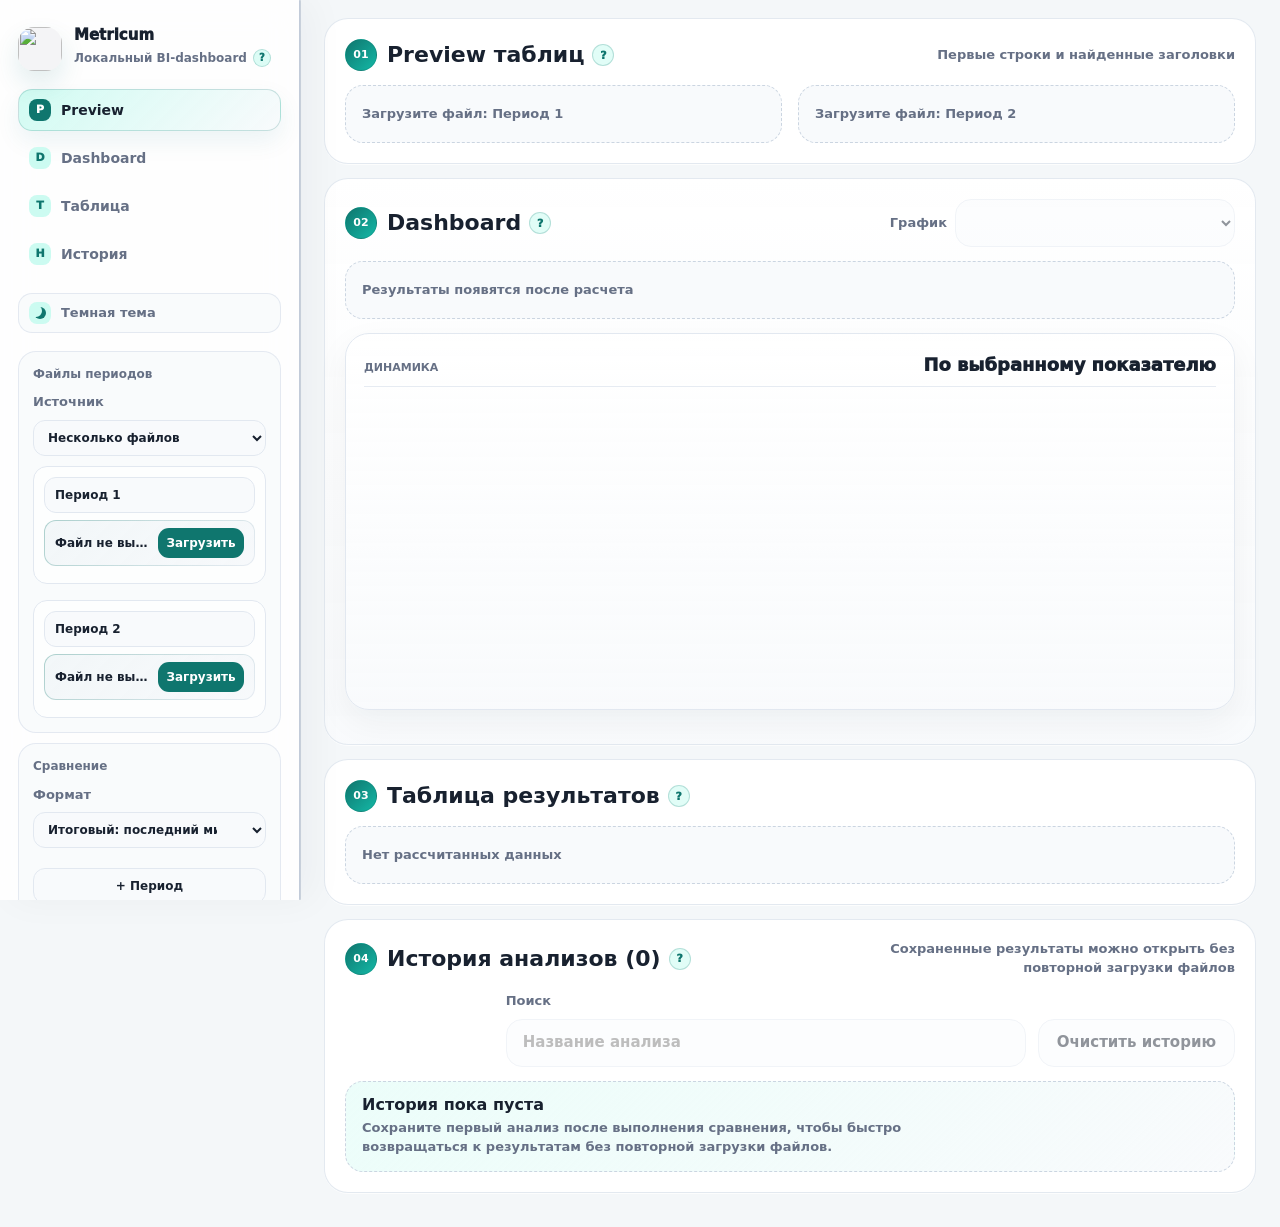
==== commit be305d9d: "style(brand): заменил букву в логотипе на иконку Metricum В sidebar вместо текстовой буквы M теперь " ====
--- a/index.html
+++ b/index.html
@@ -3,7 +3,11 @@
   <head>
     <meta charset="UTF-8" />
     <meta name="viewport" content="width=device-width, initial-scale=1.0" />
-    <title>Операционная аналитика</title>
+    <title>Metricum</title>
+    <link rel="icon" type="image/png" sizes="16x16" href="./assets/icons/favicon-16.png" />
+    <link rel="icon" type="image/png" sizes="32x32" href="./assets/icons/favicon-32.png" />
+    <link rel="icon" type="image/png" sizes="192x192" href="./assets/icons/icon-192.png" />
+    <link rel="apple-touch-icon" sizes="180x180" href="./assets/icons/apple-touch-icon.png" />
     <script>
       (function () {
         try {
@@ -21,6 +25,7 @@
     <script src="./src/historyStore.js" defer></script>
     <script src="./src/normalizers.js" defer></script>
     <script src="./src/excelReader.js" defer></script>
+    <script src="./src/periodBuilder.js" defer></script>
     <script src="./src/comparator.js" defer></script>
     <script src="./src/analytics.js" defer></script>
     <script src="./src/exporters.js" defer></script>
@@ -36,15 +41,17 @@
     <div class="app-layout">
       <aside class="app-sidebar" aria-label="Навигация по приложению">
         <div class="sidebar-brand">
-          <span class="brand-mark">OA</span>
+          <span class="brand-mark" aria-hidden="true">
+            <img src="./assets/icons/icon-192.png" alt="" />
+          </span>
           <div>
-            <strong>Операционная аналитика</strong>
+            <strong>Metricum</strong>
             <span class="sidebar-brand__meta">
-              <span>Локальный dashboard</span>
+              <span>Локальный BI-dashboard</span>
               <button class="sidebar-info-button" type="button" aria-label="О приложении">
                 ?
                 <span class="sidebar-info-tooltip" role="tooltip">
-                  Сравнивайте показатели между несколькими Excel-периодами без загрузки данных в сеть.
+                  Локальный BI-dashboard для сравнения периодов и анализа динамики показателей.
                 </span>
               </button>
             </span>
@@ -95,8 +102,10 @@
               <select id="comparisonModeSelect">
                 <option value="endpoint">Итоговый: последний минус первый</option>
                 <option value="sequential">Последовательный: каждый к предыдущему</option>
+                <option value="manual">Выбрать периоды вручную</option>
               </select>
             </label>
+            <div id="comparisonPairBuilder" class="comparison-pair-builder" hidden></div>
             <button id="addPeriodButton" class="button button-secondary" type="button">+ Период</button>
           </section>
 
@@ -147,15 +156,19 @@
                 <input id="globalDeltaMaxFilter" type="text" inputmode="decimal" placeholder="10" disabled />
               </label>
             </div>
-            <label class="field sidebar-field">
+            <div class="field sidebar-field autocomplete-field">
               <span>Сотрудник / объект</span>
-              <input id="globalObjectSearch" type="text" placeholder="Имя, логин, команда" autocomplete="off" disabled />
-            </label>
+              <input id="globalObjectSearch" type="text" placeholder="Имя, логин, команда" autocomplete="off" aria-autocomplete="list" aria-expanded="false" aria-controls="globalObjectSuggestions" disabled />
+              <div id="globalObjectSuggestions" class="autocomplete-list" role="listbox" hidden></div>
+            </div>
             <label class="field sidebar-field">
               <span>Подразделение</span>
               <input id="globalDepartmentSearch" type="text" placeholder="Любое поле строки" autocomplete="off" disabled />
             </label>
             <div id="globalFilterStatus" class="filter-status">Фильтры появятся после расчета</div>
+            <button id="applyGlobalFiltersButton" class="button button-primary" type="button" disabled>
+              Отфильтровать
+            </button>
             <button id="resetGlobalFiltersButton" class="button button-secondary" type="button" disabled>
               Сбросить фильтры
             </button>
--- a/style.css
+++ b/style.css
@@ -172,11 +172,16 @@
   width: 44px;
   height: 44px;
   border-radius: 16px;
-  background: linear-gradient(135deg, var(--primary), var(--primary-bright));
-  color: #ffffff;
-  font-size: 13px;
-  font-weight: 950;
-  letter-spacing: 0.02em;
+  background: rgba(15, 23, 42, 0.04);
+  box-shadow: 0 12px 26px rgba(15, 118, 110, 0.12);
+  overflow: hidden;
+}
+
+.brand-mark img {
+  display: block;
+  width: 100%;
+  height: 100%;
+  object-fit: cover;
 }
 
 .sidebar-brand strong,
@@ -450,6 +455,111 @@
   display: grid;
   grid-template-columns: repeat(2, minmax(0, 1fr));
   gap: 8px;
+}
+
+.autocomplete-field {
+  position: relative;
+}
+
+.autocomplete-list {
+  position: absolute;
+  z-index: 45;
+  top: calc(100% + 6px);
+  left: 0;
+  right: 0;
+  display: grid;
+  gap: 4px;
+  max-height: 240px;
+  padding: 6px;
+  border: 1px solid rgba(226, 232, 240, 0.96);
+  border-radius: 14px;
+  background: rgba(255, 255, 255, 0.98);
+  box-shadow: 0 18px 40px rgba(24, 33, 47, 0.12);
+  overflow: auto;
+}
+
+.autocomplete-list[hidden] {
+  display: none;
+}
+
+.autocomplete-item {
+  display: grid;
+  gap: 2px;
+  width: 100%;
+  padding: 8px 10px;
+  border: 0;
+  border-radius: 10px;
+  background: transparent;
+  color: var(--text);
+  font: inherit;
+  text-align: left;
+  cursor: pointer;
+}
+
+.autocomplete-item:hover,
+.autocomplete-item.is-active {
+  background: rgba(204, 251, 241, 0.72);
+}
+
+.autocomplete-item__label {
+  overflow: hidden;
+  font-size: 12px;
+  font-weight: 850;
+  line-height: 1.25;
+  text-overflow: ellipsis;
+  white-space: nowrap;
+}
+
+.autocomplete-item__hint,
+.autocomplete-empty {
+  color: var(--text-secondary);
+  font-size: 11px;
+  font-weight: 760;
+  line-height: 1.3;
+}
+
+.autocomplete-empty {
+  padding: 8px 10px;
+}
+
+.comparison-pair-builder {
+  display: grid;
+  gap: 8px;
+}
+
+.comparison-pair-list {
+  display: grid;
+  gap: 8px;
+}
+
+.comparison-pair-row {
+  position: relative;
+  display: grid;
+  gap: 7px;
+  min-width: 0;
+  padding: 10px;
+  border: 1px solid rgba(226, 232, 240, 0.86);
+  border-radius: 14px;
+  background: rgba(255, 255, 255, 0.58);
+}
+
+.comparison-pair-row__title {
+  color: var(--text-secondary);
+  font-size: 11px;
+  font-weight: 900;
+}
+
+.comparison-pair-row .icon-button {
+  position: absolute;
+  top: 8px;
+  right: 8px;
+  width: 24px;
+  min-width: 24px;
+  height: 24px;
+  min-height: 24px;
+  border-radius: 9px;
+  font-size: 16px;
+  line-height: 1;
 }
 
 .filter-status {
@@ -2584,6 +2694,11 @@
   box-shadow: 12px 0 36px rgba(0, 0, 0, 0.22);
 }
 
+html.theme-dark .brand-mark {
+  background: rgba(255, 255, 255, 0.04);
+  box-shadow: 0 12px 26px rgba(0, 0, 0, 0.24);
+}
+
 html.theme-dark .help-button,
 html.theme-dark .sidebar-info-button {
   border-color: rgba(45, 212, 191, 0.28);
@@ -2617,6 +2732,7 @@
 html.theme-dark .theme-toggle,
 html.theme-dark .empty-state,
 html.theme-dark .filter-status,
+html.theme-dark .autocomplete-list,
 html.theme-dark .data-quality-inline.neutral,
 html.theme-dark .table-meta,
 html.theme-dark .history-empty-card,
@@ -2655,12 +2771,26 @@
   box-shadow: none;
 }
 
+html.theme-dark .autocomplete-list {
+  box-shadow: 0 18px 40px rgba(0, 0, 0, 0.26);
+}
+
+html.theme-dark .autocomplete-item {
+  color: var(--text);
+}
+
+html.theme-dark .autocomplete-item:hover,
+html.theme-dark .autocomplete-item.is-active {
+  background: rgba(20, 184, 166, 0.18);
+}
+
 html.theme-dark select,
 html.theme-dark input[type="text"],
 html.theme-dark .button-secondary,
 html.theme-dark .modal-close,
 html.theme-dark .file-drop,
 html.theme-dark .metric-row,
+html.theme-dark .comparison-pair-row,
 html.theme-dark .metric-name strong {
   border-color: var(--border);
   background: rgba(15, 20, 27, 0.86);
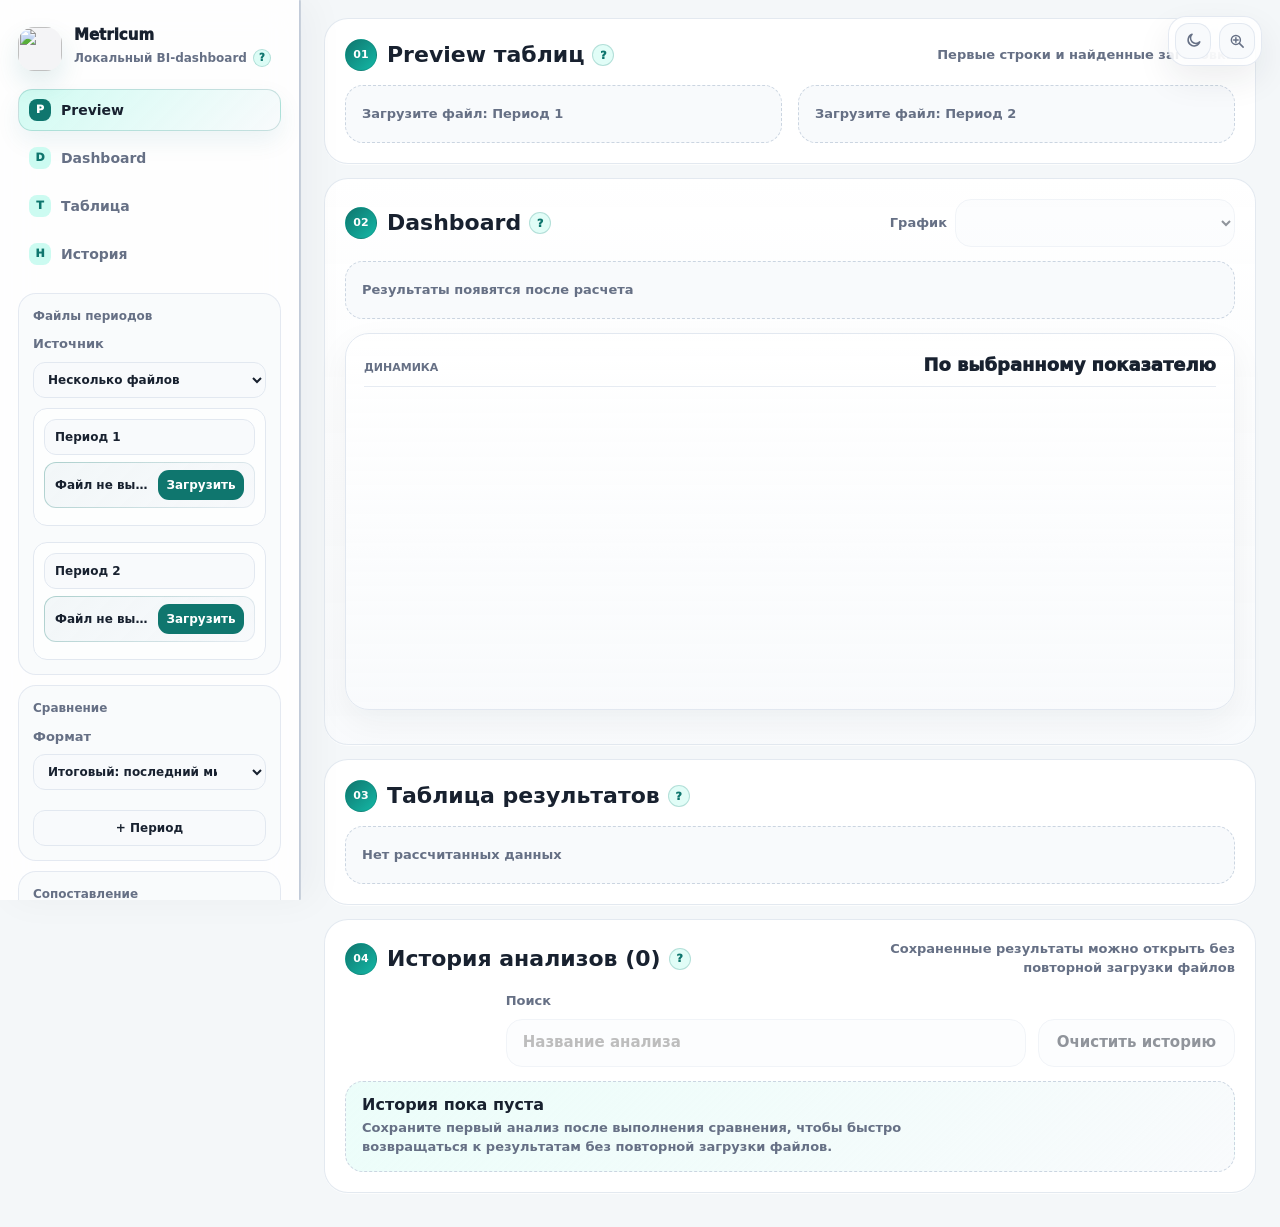
==== commit d586c22d: "feat(ui): добавил переключатель плотности интерфейса Глобальные настройки темы и плотности вынесены " ====
--- a/index.html
+++ b/index.html
@@ -11,8 +11,16 @@
     <script>
       (function () {
         try {
-          if (localStorage.getItem("operationalAnalytics.theme") === "dark") {
+          const theme = localStorage.getItem("metricum.theme") || localStorage.getItem("operational" + "Analytics.theme");
+
+          if (theme === "dark") {
             document.documentElement.classList.add("theme-dark");
+          }
+
+          const density = localStorage.getItem("metricum.density");
+
+          if (density === "compact" || density === "dense") {
+            document.documentElement.classList.add("density-" + density);
           }
         } catch (_error) {}
       })();
@@ -31,6 +39,7 @@
     <script src="./src/exporters.js" defer></script>
     <script src="./src/charts.js" defer></script>
     <script src="./src/ui.js" defer></script>
+    <script src="./src/filtersController.js" defer></script>
     <script src="./src/motion.js" defer></script>
     <script src="./src/navigation.js" defer></script>
     <script src="./src/sidebarResize.js" defer></script>
@@ -76,11 +85,6 @@
             История
           </a>
         </nav>
-
-        <button id="themeToggle" class="theme-toggle" type="button" aria-pressed="false">
-          <span class="theme-toggle__icon" aria-hidden="true"></span>
-          <span id="themeToggleLabel">Темная тема</span>
-        </button>
 
         <div class="sidebar-control-stack" aria-label="Управление анализом">
           <section class="sidebar-control-card sidebar-upload-card" aria-label="Файлы периодов">
@@ -174,17 +178,21 @@
             </button>
           </section>
 
-          <section class="sidebar-control-card" aria-label="Действия с отчетом">
+          <section class="sidebar-control-card sidebar-report-card" aria-label="Действия с отчетом">
             <span class="sidebar-panel__label">Отчет</span>
-            <div class="results-actions sidebar-actions">
+            <div class="results-actions sidebar-actions sidebar-report-actions">
               <button id="exportCsvButton" class="button button-secondary" type="button" disabled>
                 CSV
               </button>
               <button id="exportExcelButton" class="button button-secondary" type="button" disabled>
                 Excel
               </button>
-              <button id="saveAnalysisButton" class="button button-secondary" type="button" disabled>
-                Сохранить анализ
+              <button id="saveAnalysisButton" class="button button-secondary button-icon-only" type="button" aria-label="Сохранить анализ" title="Сохранить анализ" disabled>
+                <svg class="button-icon" viewBox="0 0 24 24" aria-hidden="true" focusable="false">
+                  <path d="M5 3h12l2 2v16H5V3Z"></path>
+                  <path d="M8 3v6h8V3"></path>
+                  <path d="M8 15h8v6H8v-6Z"></path>
+                </svg>
               </button>
             </div>
           </section>
@@ -193,6 +201,46 @@
       </aside>
 
       <button class="sidebar-resize-handle" type="button" aria-label="Изменить ширину боковой панели"></button>
+
+      <div class="app-preferences" aria-label="Настройки интерфейса">
+        <button id="themeToggle" class="theme-toggle preference-button" type="button" aria-pressed="false" aria-label="Включить темную тему" title="Включить темную тему">
+          <svg class="theme-icon theme-icon--moon" viewBox="0 0 24 24" aria-hidden="true" focusable="false">
+            <path d="M21 13.2A8 8 0 1 1 10.8 3a6.4 6.4 0 0 0 10.2 10.2Z"></path>
+          </svg>
+          <svg class="theme-icon theme-icon--sun" viewBox="0 0 24 24" aria-hidden="true" focusable="false">
+            <circle cx="12" cy="12" r="4"></circle>
+            <path d="M12 2v2.2"></path>
+            <path d="M12 19.8V22"></path>
+            <path d="m4.9 4.9 1.6 1.6"></path>
+            <path d="m17.5 17.5 1.6 1.6"></path>
+            <path d="M2 12h2.2"></path>
+            <path d="M19.8 12H22"></path>
+            <path d="m4.9 19.1 1.6-1.6"></path>
+            <path d="m17.5 6.5 1.6-1.6"></path>
+          </svg>
+        </button>
+        <div class="density-control">
+          <button id="densityToggle" class="preference-button density-toggle" type="button" aria-haspopup="menu" aria-expanded="false" aria-label="Плотность интерфейса" title="Плотность интерфейса">
+            <svg class="preference-icon" viewBox="0 0 24 24" aria-hidden="true" focusable="false">
+              <circle cx="10.5" cy="10.5" r="6"></circle>
+              <path d="m15.2 15.2 5 5"></path>
+              <path d="M10.5 7.5v6"></path>
+              <path d="M7.5 10.5h6"></path>
+            </svg>
+          </button>
+          <div id="densityMenu" class="density-menu" role="menu" aria-label="Плотность интерфейса" hidden>
+            <button class="density-option" type="button" role="menuitemradio" data-density-option="comfortable" aria-checked="true">
+              Комфортно
+            </button>
+            <button class="density-option" type="button" role="menuitemradio" data-density-option="compact" aria-checked="false">
+              Компактно
+            </button>
+            <button class="density-option" type="button" role="menuitemradio" data-density-option="dense" aria-checked="false">
+              Плотно
+            </button>
+          </div>
+        </div>
+      </div>
 
       <div class="app-main">
         <main class="app-shell">
--- a/style.css
+++ b/style.css
@@ -339,61 +339,111 @@
   color: #ffffff;
 }
 
-.theme-toggle {
+.app-preferences {
+  position: fixed;
+  top: 16px;
+  right: 18px;
+  z-index: 38;
   display: flex;
   align-items: center;
-  gap: 10px;
-  min-width: 0;
-  min-height: 40px;
-  padding: 8px 10px;
+  gap: 8px;
+  padding: 6px;
+  border: 1px solid rgba(226, 232, 240, 0.92);
+  border-radius: 18px;
+  background: rgba(255, 255, 255, 0.82);
+  box-shadow: 0 14px 34px rgba(24, 33, 47, 0.08);
+  backdrop-filter: blur(18px);
+}
+
+.preference-button {
+  display: inline-grid;
+  place-items: center;
+  width: 36px;
+  height: 36px;
+  padding: 0;
   border: 1px solid rgba(226, 232, 240, 0.92);
   border-radius: 14px;
-  background: rgba(248, 250, 252, 0.82);
-  color: var(--text-secondary);
-  font-size: 13px;
-  font-weight: 850;
+  background: var(--card-soft);
+  color: var(--text-secondary);
   cursor: pointer;
 }
 
-.theme-toggle:hover,
-.theme-toggle:focus-visible {
+.preference-button:hover,
+.preference-button:focus-visible {
   transform: translateY(-1px);
   border-color: rgba(15, 118, 110, 0.24);
+  background: var(--card);
+  color: var(--text);
+  box-shadow: 0 10px 24px rgba(24, 33, 47, 0.08);
+  outline: none;
+}
+
+.theme-icon,
+.preference-icon {
+  width: 18px;
+  height: 18px;
+  fill: none;
+  stroke: currentColor;
+  stroke-width: 2;
+  stroke-linecap: round;
+  stroke-linejoin: round;
+}
+
+.theme-icon {
+  display: none;
+}
+
+.theme-toggle[data-theme="light"] .theme-icon--moon,
+.theme-toggle[data-theme="dark"] .theme-icon--sun {
+  display: block;
+}
+
+.density-control {
+  position: relative;
+}
+
+.density-menu {
+  position: absolute;
+  top: calc(100% + 8px);
+  right: 0;
+  display: grid;
+  gap: 4px;
+  min-width: 152px;
+  padding: 6px;
+  border: 1px solid rgba(226, 232, 240, 0.92);
+  border-radius: 16px;
+  background: rgba(255, 255, 255, 0.96);
+  box-shadow: 0 18px 44px rgba(24, 33, 47, 0.12);
+  backdrop-filter: blur(18px);
+}
+
+.density-menu[hidden] {
+  display: none;
+}
+
+.density-option {
+  min-height: 34px;
+  padding: 8px 10px;
+  border: 0;
+  border-radius: 12px;
+  background: transparent;
+  color: var(--text-secondary);
+  font-size: 12px;
+  font-weight: 850;
+  text-align: left;
+  cursor: pointer;
+}
+
+.density-option:hover,
+.density-option:focus-visible {
   background: var(--card-soft);
   color: var(--text);
   outline: none;
 }
 
-.theme-toggle__icon {
-  position: relative;
-  display: inline-grid;
-  flex: 0 0 auto;
-  place-items: center;
-  width: 22px;
-  height: 22px;
-  border-radius: 8px;
+.density-option[aria-checked="true"] {
   background: var(--primary-soft);
   color: var(--primary);
-}
-
-.theme-toggle__icon::before {
-  content: "";
-  width: 12px;
-  height: 12px;
-  border-radius: 50%;
-  background: transparent;
-  box-shadow: inset -4px -2px 0 0 currentColor;
-}
-
-.theme-toggle[data-theme="dark"] .theme-toggle__icon::before {
-  width: 10px;
-  height: 10px;
-  background: currentColor;
-  box-shadow:
-    0 -6px 0 -4px currentColor,
-    0 6px 0 -4px currentColor,
-    6px 0 0 -4px currentColor,
-    -6px 0 0 -4px currentColor;
 }
 
 .sidebar-control-stack {
@@ -1825,6 +1875,43 @@
   flex: none;
 }
 
+.sidebar-report-card {
+  gap: 8px;
+  padding: 12px;
+}
+
+.sidebar-report-actions {
+  grid-template-columns: repeat(3, minmax(0, 1fr));
+  gap: 6px;
+}
+
+.results-actions.sidebar-actions.sidebar-report-actions .button {
+  display: inline-flex;
+  align-items: center;
+  justify-content: center;
+  min-width: 0;
+  min-height: 34px;
+  padding: 7px 8px;
+  border-radius: 12px;
+  font-size: 11px;
+  line-height: 1;
+  white-space: nowrap;
+}
+
+.button-icon-only {
+  aspect-ratio: auto;
+}
+
+.button-icon {
+  width: 16px;
+  height: 16px;
+  fill: none;
+  stroke: currentColor;
+  stroke-width: 2;
+  stroke-linecap: round;
+  stroke-linejoin: round;
+}
+
 .history-layout {
   grid-template-columns: 1fr;
 }
@@ -2599,6 +2686,193 @@
   font-weight: 800;
 }
 
+html.density-compact .app-shell,
+html.density-dense .app-shell {
+  width: min(var(--container), calc(100% - 36px));
+  margin-top: 14px;
+}
+
+html.density-compact .app-shell {
+  gap: 12px;
+}
+
+html.density-dense .app-shell {
+  gap: 10px;
+}
+
+html.density-compact .app-sidebar,
+html.density-dense .app-sidebar {
+  gap: 12px;
+  padding: 18px 14px;
+}
+
+html.density-compact .sidebar-control-stack,
+html.density-dense .sidebar-control-stack {
+  gap: 8px;
+}
+
+html.density-compact .sidebar-control-card,
+html.density-dense .sidebar-control-card {
+  gap: 8px;
+  padding: 12px;
+  border-radius: 16px;
+}
+
+html.density-compact .workspace-section {
+  gap: 12px;
+  padding: 12px;
+  border-radius: 20px;
+}
+
+html.density-dense .workspace-section {
+  gap: 10px;
+  padding: 10px;
+  border-radius: 18px;
+}
+
+html.density-compact .section-title h2 {
+  font-size: clamp(16px, 1.5vw, 19px);
+}
+
+html.density-dense .section-title h2 {
+  font-size: clamp(15px, 1.35vw, 18px);
+}
+
+html.density-compact .step-index,
+html.density-dense .step-index {
+  width: 28px;
+  height: 28px;
+  font-size: 10px;
+}
+
+html.density-compact .help-button,
+html.density-dense .help-button {
+  width: 20px;
+  height: 20px;
+  font-size: 10px;
+}
+
+html.density-compact .preview-panel,
+html.density-compact .results-panel,
+html.density-compact .chart-panel,
+html.density-compact .summary-card,
+html.density-dense .preview-panel,
+html.density-dense .results-panel,
+html.density-dense .chart-panel,
+html.density-dense .summary-card {
+  border-radius: 16px;
+}
+
+html.density-compact .table-meta,
+html.density-dense .table-meta {
+  padding: 8px 10px;
+  font-size: 11px;
+}
+
+html.density-compact table {
+  font-size: 13px;
+}
+
+html.density-dense table {
+  font-size: 12px;
+}
+
+html.density-compact th,
+html.density-compact td {
+  padding: 8px 10px;
+}
+
+html.density-dense th,
+html.density-dense td {
+  padding: 6px 8px;
+}
+
+html.density-compact .results-table {
+  font-size: 12px;
+}
+
+html.density-dense .results-table {
+  font-size: 11.5px;
+}
+
+html.density-compact .results-table th,
+html.density-compact .results-table td {
+  padding: 7px 9px;
+}
+
+html.density-dense .results-table th,
+html.density-dense .results-table td {
+  padding: 6px 8px;
+}
+
+html.density-compact .result-cell strong,
+html.density-dense .result-cell strong {
+  min-height: 20px;
+  font-size: 13px;
+}
+
+html.density-compact .result-cell span,
+html.density-dense .result-cell span {
+  font-size: 10px;
+}
+
+html.density-compact .summary-grid,
+html.density-dense .summary-grid,
+html.density-compact .movers-grid,
+html.density-dense .movers-grid {
+  gap: 8px;
+}
+
+html.density-compact .summary-card {
+  min-height: 78px;
+  padding: 12px;
+}
+
+html.density-dense .summary-card {
+  min-height: 68px;
+  padding: 10px;
+}
+
+html.density-compact .summary-card strong {
+  font-size: clamp(22px, 2vw, 30px);
+}
+
+html.density-dense .summary-card strong {
+  font-size: clamp(20px, 1.8vw, 26px);
+}
+
+html.density-compact .chart-panel {
+  gap: 10px;
+  min-height: 318px;
+  padding: 14px;
+}
+
+html.density-dense .chart-panel {
+  gap: 8px;
+  min-height: 288px;
+  padding: 12px;
+}
+
+html.density-compact .chart-panel canvas {
+  height: 252px !important;
+}
+
+html.density-dense .chart-panel canvas {
+  height: 224px !important;
+}
+
+html.density-compact .empty-state {
+  min-height: 48px;
+  padding: 11px 13px;
+  font-size: 12px;
+}
+
+html.density-dense .empty-state {
+  min-height: 42px;
+  padding: 9px 11px;
+  font-size: 11px;
+}
+
 .modal-backdrop {
   position: fixed;
   inset: 0;
@@ -2730,6 +3004,9 @@
 html.theme-dark .sidebar-control-card,
 html.theme-dark .sidebar-panel,
 html.theme-dark .theme-toggle,
+html.theme-dark .app-preferences,
+html.theme-dark .preference-button,
+html.theme-dark .density-menu,
 html.theme-dark .empty-state,
 html.theme-dark .filter-status,
 html.theme-dark .autocomplete-list,
@@ -2744,8 +3021,14 @@
   color: var(--text-secondary);
 }
 
+html.theme-dark .app-preferences {
+  box-shadow: 0 14px 34px rgba(0, 0, 0, 0.22);
+}
+
 html.theme-dark .sidebar-link:hover,
 html.theme-dark .sidebar-link:focus-visible,
+html.theme-dark .preference-button:hover,
+html.theme-dark .preference-button:focus-visible,
 html.theme-dark .button-secondary:hover:not(:disabled),
 html.theme-dark .history-card:hover,
 html.theme-dark .preview-panel:hover,
@@ -2756,6 +3039,12 @@
   border-color: rgba(148, 163, 184, 0.34);
   background: rgba(23, 29, 38, 0.96);
   box-shadow: 0 12px 28px rgba(0, 0, 0, 0.18);
+}
+
+html.theme-dark .density-option:hover,
+html.theme-dark .density-option:focus-visible {
+  background: rgba(23, 29, 38, 0.96);
+  color: var(--text);
 }
 
 html.theme-dark .preview-panel.empty-state:hover,
@@ -3074,9 +3363,10 @@
     white-space: nowrap;
   }
 
-  .theme-toggle {
-    grid-column: 1 / -1;
-    width: min(100%, 220px);
+  .app-preferences {
+    top: 10px;
+    right: 12px;
+    padding: 5px;
   }
 
   .sidebar-control-stack {
@@ -3142,6 +3432,30 @@
   .chart-panel canvas {
     height: 272px !important;
   }
+
+  html.density-compact .summary-card {
+    min-height: 78px;
+  }
+
+  html.density-dense .summary-card {
+    min-height: 68px;
+  }
+
+  html.density-compact .chart-panel {
+    min-height: 318px;
+  }
+
+  html.density-dense .chart-panel {
+    min-height: 288px;
+  }
+
+  html.density-compact .chart-panel canvas {
+    height: 252px !important;
+  }
+
+  html.density-dense .chart-panel canvas {
+    height: 224px !important;
+  }
 }
 
 @media (max-width: 760px) {
@@ -3165,9 +3479,20 @@
 
   .sidebar-brand,
   .sidebar-nav,
-  .theme-toggle,
   .sidebar-control-stack {
     grid-column: 1;
+  }
+
+  .app-preferences {
+    right: 10px;
+    gap: 6px;
+    border-radius: 16px;
+  }
+
+  .preference-button {
+    width: 34px;
+    height: 34px;
+    border-radius: 13px;
   }
 
   .sidebar-control-stack {
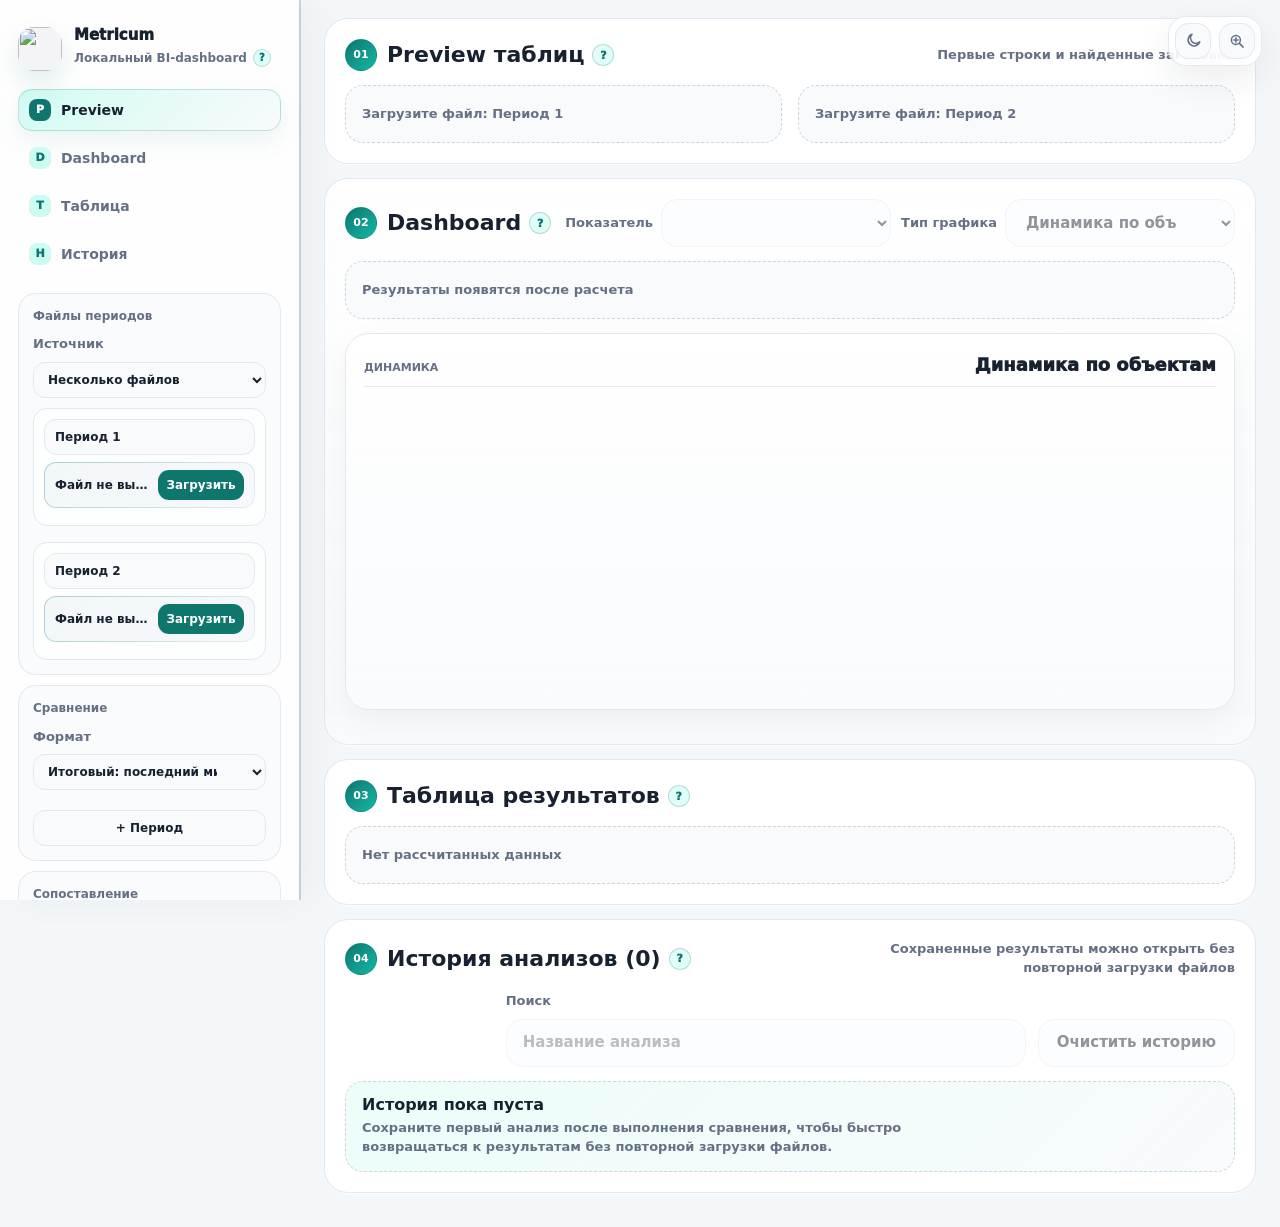
==== commit 77de3c7a: "feat(charts): добавил выбор типа графика в Dashboard В Dashboard добавлен селектор типа визуализации" ====
--- a/index.html
+++ b/index.html
@@ -17,10 +17,11 @@
             document.documentElement.classList.add("theme-dark");
           }
 
-          const density = localStorage.getItem("metricum.density");
-
-          if (density === "compact" || density === "dense") {
-            document.documentElement.classList.add("density-" + density);
+          const zoom = Number(localStorage.getItem("metricum.zoom"));
+          const zoomConfirmed = localStorage.getItem("metricum.zoomConfirmed") === "true";
+
+          if (zoomConfirmed && Number.isFinite(zoom) && zoom >= 25 && zoom <= 500) {
+            document.documentElement.style.setProperty("--ui-zoom", String(zoom / 100));
           }
         } catch (_error) {}
       })();
@@ -47,6 +48,54 @@
     <script src="./main.js" defer></script>
   </head>
   <body>
+    <div class="app-preferences" aria-label="Настройки интерфейса">
+      <button id="themeToggle" class="theme-toggle preference-button" type="button" aria-pressed="false" aria-label="Включить темную тему" title="Включить темную тему">
+        <svg class="theme-icon theme-icon--moon" viewBox="0 0 24 24" aria-hidden="true" focusable="false">
+          <path d="M21 13.2A8 8 0 1 1 10.8 3a6.4 6.4 0 0 0 10.2 10.2Z"></path>
+        </svg>
+        <svg class="theme-icon theme-icon--sun" viewBox="0 0 24 24" aria-hidden="true" focusable="false">
+          <circle cx="12" cy="12" r="4"></circle>
+          <path d="M12 2v2.2"></path>
+          <path d="M12 19.8V22"></path>
+          <path d="m4.9 4.9 1.6 1.6"></path>
+          <path d="m17.5 17.5 1.6 1.6"></path>
+          <path d="M2 12h2.2"></path>
+          <path d="M19.8 12H22"></path>
+          <path d="m4.9 19.1 1.6-1.6"></path>
+          <path d="m17.5 6.5 1.6-1.6"></path>
+        </svg>
+      </button>
+      <div class="zoom-control">
+        <button id="zoomToggle" class="preference-button zoom-toggle" type="button" aria-haspopup="menu" aria-expanded="false" aria-label="Масштаб интерфейса" title="Масштаб интерфейса">
+          <svg class="preference-icon" viewBox="0 0 24 24" aria-hidden="true" focusable="false">
+            <circle cx="10.5" cy="10.5" r="6"></circle>
+            <path d="m15.2 15.2 5 5"></path>
+            <path d="M10.5 7.5v6"></path>
+            <path d="M7.5 10.5h6"></path>
+          </svg>
+        </button>
+        <div id="zoomMenu" class="zoom-menu" role="menu" aria-label="Масштаб интерфейса" hidden>
+          <button class="zoom-option" type="button" role="menuitemradio" data-zoom-option="25" aria-checked="false">25%</button>
+          <button class="zoom-option" type="button" role="menuitemradio" data-zoom-option="33" aria-checked="false">33%</button>
+          <button class="zoom-option" type="button" role="menuitemradio" data-zoom-option="50" aria-checked="false">50%</button>
+          <button class="zoom-option" type="button" role="menuitemradio" data-zoom-option="67" aria-checked="false">67%</button>
+          <button class="zoom-option" type="button" role="menuitemradio" data-zoom-option="75" aria-checked="false">75%</button>
+          <button class="zoom-option" type="button" role="menuitemradio" data-zoom-option="80" aria-checked="false">80%</button>
+          <button class="zoom-option" type="button" role="menuitemradio" data-zoom-option="90" aria-checked="false">90%</button>
+          <button class="zoom-option" type="button" role="menuitemradio" data-zoom-option="100" aria-checked="true">100%</button>
+          <button class="zoom-option" type="button" role="menuitemradio" data-zoom-option="110" aria-checked="false">110%</button>
+          <button class="zoom-option" type="button" role="menuitemradio" data-zoom-option="125" aria-checked="false">125%</button>
+          <button class="zoom-option" type="button" role="menuitemradio" data-zoom-option="150" aria-checked="false">150%</button>
+          <button class="zoom-option" type="button" role="menuitemradio" data-zoom-option="175" aria-checked="false">175%</button>
+          <button class="zoom-option" type="button" role="menuitemradio" data-zoom-option="200" aria-checked="false">200%</button>
+          <button class="zoom-option" type="button" role="menuitemradio" data-zoom-option="250" aria-checked="false">250%</button>
+          <button class="zoom-option" type="button" role="menuitemradio" data-zoom-option="300" aria-checked="false">300%</button>
+          <button class="zoom-option" type="button" role="menuitemradio" data-zoom-option="400" aria-checked="false">400%</button>
+          <button class="zoom-option" type="button" role="menuitemradio" data-zoom-option="500" aria-checked="false">500%</button>
+        </div>
+      </div>
+    </div>
+
     <div class="app-layout">
       <aside class="app-sidebar" aria-label="Навигация по приложению">
         <div class="sidebar-brand">
@@ -202,46 +251,6 @@
 
       <button class="sidebar-resize-handle" type="button" aria-label="Изменить ширину боковой панели"></button>
 
-      <div class="app-preferences" aria-label="Настройки интерфейса">
-        <button id="themeToggle" class="theme-toggle preference-button" type="button" aria-pressed="false" aria-label="Включить темную тему" title="Включить темную тему">
-          <svg class="theme-icon theme-icon--moon" viewBox="0 0 24 24" aria-hidden="true" focusable="false">
-            <path d="M21 13.2A8 8 0 1 1 10.8 3a6.4 6.4 0 0 0 10.2 10.2Z"></path>
-          </svg>
-          <svg class="theme-icon theme-icon--sun" viewBox="0 0 24 24" aria-hidden="true" focusable="false">
-            <circle cx="12" cy="12" r="4"></circle>
-            <path d="M12 2v2.2"></path>
-            <path d="M12 19.8V22"></path>
-            <path d="m4.9 4.9 1.6 1.6"></path>
-            <path d="m17.5 17.5 1.6 1.6"></path>
-            <path d="M2 12h2.2"></path>
-            <path d="M19.8 12H22"></path>
-            <path d="m4.9 19.1 1.6-1.6"></path>
-            <path d="m17.5 6.5 1.6-1.6"></path>
-          </svg>
-        </button>
-        <div class="density-control">
-          <button id="densityToggle" class="preference-button density-toggle" type="button" aria-haspopup="menu" aria-expanded="false" aria-label="Плотность интерфейса" title="Плотность интерфейса">
-            <svg class="preference-icon" viewBox="0 0 24 24" aria-hidden="true" focusable="false">
-              <circle cx="10.5" cy="10.5" r="6"></circle>
-              <path d="m15.2 15.2 5 5"></path>
-              <path d="M10.5 7.5v6"></path>
-              <path d="M7.5 10.5h6"></path>
-            </svg>
-          </button>
-          <div id="densityMenu" class="density-menu" role="menu" aria-label="Плотность интерфейса" hidden>
-            <button class="density-option" type="button" role="menuitemradio" data-density-option="comfortable" aria-checked="true">
-              Комфортно
-            </button>
-            <button class="density-option" type="button" role="menuitemradio" data-density-option="compact" aria-checked="false">
-              Компактно
-            </button>
-            <button class="density-option" type="button" role="menuitemradio" data-density-option="dense" aria-checked="false">
-              Плотно
-            </button>
-          </div>
-        </div>
-      </div>
-
       <div class="app-main">
         <main class="app-shell">
           <section id="previewSection" class="workspace-section preview-grid" aria-labelledby="previewTitle">
@@ -269,20 +278,31 @@
               <h2 id="dashboardTitle">Dashboard</h2>
               <button class="help-button" type="button" aria-label="Подсказка: dashboard">
                 ?
-                <span class="help-tooltip" role="tooltip">Здесь показана сводка по расчету: ключевые числа, график, лучшая и худшая динамика. График можно переключать по показателям.</span>
-              </button>
-            </div>
-          </div>
-          <label class="field field-inline">
-            <span>График</span>
-            <select id="chartMetricSelect" disabled></select>
-          </label>
+                <span class="help-tooltip" role="tooltip">Здесь показана сводка по расчету: ключевые числа, график, лучшая и худшая динамика. Можно переключать показатель и тип визуализации.</span>
+              </button>
+            </div>
+          </div>
+          <div class="chart-controls">
+            <label class="field field-inline">
+              <span>Показатель</span>
+              <select id="chartMetricSelect" disabled></select>
+            </label>
+            <label class="field field-inline">
+              <span>Тип графика</span>
+              <select id="chartTypeSelect" disabled>
+                <option value="bar-horizontal">Динамика по объектам</option>
+                <option value="bar-vertical">Вертикальные столбцы</option>
+                <option value="line-trend">Тренд по периодам</option>
+                <option value="doughnut-impact">Структура изменений</option>
+              </select>
+            </label>
+          </div>
         </div>
         <div id="summaryCards" class="summary-grid empty-state">Результаты появятся после расчета</div>
         <div class="chart-panel">
           <div class="chart-panel__header">
             <span>Динамика</span>
-            <strong>По выбранному показателю</strong>
+            <strong id="chartTitle">По выбранному показателю</strong>
           </div>
           <canvas id="deltaChart" height="120"></canvas>
         </div>
--- a/style.css
+++ b/style.css
@@ -20,6 +20,7 @@
   --sidebar-width: 300px;
   --sidebar-min-width: 250px;
   --sidebar-max-width: 420px;
+  --ui-zoom: 1;
   --ease: 0.16s ease;
   --ease-premium: cubic-bezier(0.22, 1, 0.36, 1);
 }
@@ -87,6 +88,7 @@
 
 .app-layout {
   min-height: 100vh;
+  zoom: var(--ui-zoom);
 }
 
 body.is-sidebar-resizing,
@@ -353,6 +355,18 @@
   background: rgba(255, 255, 255, 0.82);
   box-shadow: 0 14px 34px rgba(24, 33, 47, 0.08);
   backdrop-filter: blur(18px);
+  cursor: grab;
+  touch-action: none;
+  user-select: none;
+}
+
+.app-preferences.is-dragging {
+  cursor: grabbing;
+  transition: none;
+}
+
+.app-preferences.is-dragging .preference-button {
+  pointer-events: none;
 }
 
 .preference-button {
@@ -398,30 +412,35 @@
   display: block;
 }
 
-.density-control {
+.zoom-control {
   position: relative;
 }
 
-.density-menu {
+.zoom-menu {
   position: absolute;
   top: calc(100% + 8px);
   right: 0;
   display: grid;
   gap: 4px;
-  min-width: 152px;
+  min-width: 118px;
+  max-height: min(360px, calc(100vh - 92px));
   padding: 6px;
   border: 1px solid rgba(226, 232, 240, 0.92);
   border-radius: 16px;
   background: rgba(255, 255, 255, 0.96);
   box-shadow: 0 18px 44px rgba(24, 33, 47, 0.12);
   backdrop-filter: blur(18px);
-}
-
-.density-menu[hidden] {
+  overflow-y: auto;
+  overscroll-behavior: contain;
+  scrollbar-width: thin;
+  cursor: default;
+}
+
+.zoom-menu[hidden] {
   display: none;
 }
 
-.density-option {
+.zoom-option {
   min-height: 34px;
   padding: 8px 10px;
   border: 0;
@@ -430,18 +449,18 @@
   color: var(--text-secondary);
   font-size: 12px;
   font-weight: 850;
-  text-align: left;
+  text-align: center;
   cursor: pointer;
 }
 
-.density-option:hover,
-.density-option:focus-visible {
+.zoom-option:hover,
+.zoom-option:focus-visible {
   background: var(--card-soft);
   color: var(--text);
   outline: none;
 }
 
-.density-option[aria-checked="true"] {
+.zoom-option[aria-checked="true"] {
   background: var(--primary-soft);
   color: var(--primary);
 }
@@ -1204,6 +1223,18 @@
   text-align: right;
 }
 
+.chart-controls {
+  display: flex;
+  flex-wrap: wrap;
+  justify-content: flex-end;
+  gap: 10px;
+  min-width: min(100%, 560px);
+}
+
+.chart-controls .field-inline {
+  grid-template-columns: auto minmax(170px, 230px);
+}
+
 .upload-grid,
 .preview-grid {
   grid-template-columns: repeat(2, minmax(0, 1fr));
@@ -2686,193 +2717,6 @@
   font-weight: 800;
 }
 
-html.density-compact .app-shell,
-html.density-dense .app-shell {
-  width: min(var(--container), calc(100% - 36px));
-  margin-top: 14px;
-}
-
-html.density-compact .app-shell {
-  gap: 12px;
-}
-
-html.density-dense .app-shell {
-  gap: 10px;
-}
-
-html.density-compact .app-sidebar,
-html.density-dense .app-sidebar {
-  gap: 12px;
-  padding: 18px 14px;
-}
-
-html.density-compact .sidebar-control-stack,
-html.density-dense .sidebar-control-stack {
-  gap: 8px;
-}
-
-html.density-compact .sidebar-control-card,
-html.density-dense .sidebar-control-card {
-  gap: 8px;
-  padding: 12px;
-  border-radius: 16px;
-}
-
-html.density-compact .workspace-section {
-  gap: 12px;
-  padding: 12px;
-  border-radius: 20px;
-}
-
-html.density-dense .workspace-section {
-  gap: 10px;
-  padding: 10px;
-  border-radius: 18px;
-}
-
-html.density-compact .section-title h2 {
-  font-size: clamp(16px, 1.5vw, 19px);
-}
-
-html.density-dense .section-title h2 {
-  font-size: clamp(15px, 1.35vw, 18px);
-}
-
-html.density-compact .step-index,
-html.density-dense .step-index {
-  width: 28px;
-  height: 28px;
-  font-size: 10px;
-}
-
-html.density-compact .help-button,
-html.density-dense .help-button {
-  width: 20px;
-  height: 20px;
-  font-size: 10px;
-}
-
-html.density-compact .preview-panel,
-html.density-compact .results-panel,
-html.density-compact .chart-panel,
-html.density-compact .summary-card,
-html.density-dense .preview-panel,
-html.density-dense .results-panel,
-html.density-dense .chart-panel,
-html.density-dense .summary-card {
-  border-radius: 16px;
-}
-
-html.density-compact .table-meta,
-html.density-dense .table-meta {
-  padding: 8px 10px;
-  font-size: 11px;
-}
-
-html.density-compact table {
-  font-size: 13px;
-}
-
-html.density-dense table {
-  font-size: 12px;
-}
-
-html.density-compact th,
-html.density-compact td {
-  padding: 8px 10px;
-}
-
-html.density-dense th,
-html.density-dense td {
-  padding: 6px 8px;
-}
-
-html.density-compact .results-table {
-  font-size: 12px;
-}
-
-html.density-dense .results-table {
-  font-size: 11.5px;
-}
-
-html.density-compact .results-table th,
-html.density-compact .results-table td {
-  padding: 7px 9px;
-}
-
-html.density-dense .results-table th,
-html.density-dense .results-table td {
-  padding: 6px 8px;
-}
-
-html.density-compact .result-cell strong,
-html.density-dense .result-cell strong {
-  min-height: 20px;
-  font-size: 13px;
-}
-
-html.density-compact .result-cell span,
-html.density-dense .result-cell span {
-  font-size: 10px;
-}
-
-html.density-compact .summary-grid,
-html.density-dense .summary-grid,
-html.density-compact .movers-grid,
-html.density-dense .movers-grid {
-  gap: 8px;
-}
-
-html.density-compact .summary-card {
-  min-height: 78px;
-  padding: 12px;
-}
-
-html.density-dense .summary-card {
-  min-height: 68px;
-  padding: 10px;
-}
-
-html.density-compact .summary-card strong {
-  font-size: clamp(22px, 2vw, 30px);
-}
-
-html.density-dense .summary-card strong {
-  font-size: clamp(20px, 1.8vw, 26px);
-}
-
-html.density-compact .chart-panel {
-  gap: 10px;
-  min-height: 318px;
-  padding: 14px;
-}
-
-html.density-dense .chart-panel {
-  gap: 8px;
-  min-height: 288px;
-  padding: 12px;
-}
-
-html.density-compact .chart-panel canvas {
-  height: 252px !important;
-}
-
-html.density-dense .chart-panel canvas {
-  height: 224px !important;
-}
-
-html.density-compact .empty-state {
-  min-height: 48px;
-  padding: 11px 13px;
-  font-size: 12px;
-}
-
-html.density-dense .empty-state {
-  min-height: 42px;
-  padding: 9px 11px;
-  font-size: 11px;
-}
-
 .modal-backdrop {
   position: fixed;
   inset: 0;
@@ -3006,7 +2850,7 @@
 html.theme-dark .theme-toggle,
 html.theme-dark .app-preferences,
 html.theme-dark .preference-button,
-html.theme-dark .density-menu,
+html.theme-dark .zoom-menu,
 html.theme-dark .empty-state,
 html.theme-dark .filter-status,
 html.theme-dark .autocomplete-list,
@@ -3041,8 +2885,8 @@
   box-shadow: 0 12px 28px rgba(0, 0, 0, 0.18);
 }
 
-html.theme-dark .density-option:hover,
-html.theme-dark .density-option:focus-visible {
+html.theme-dark .zoom-option:hover,
+html.theme-dark .zoom-option:focus-visible {
   background: rgba(23, 29, 38, 0.96);
   color: var(--text);
 }
@@ -3433,29 +3277,6 @@
     height: 272px !important;
   }
 
-  html.density-compact .summary-card {
-    min-height: 78px;
-  }
-
-  html.density-dense .summary-card {
-    min-height: 68px;
-  }
-
-  html.density-compact .chart-panel {
-    min-height: 318px;
-  }
-
-  html.density-dense .chart-panel {
-    min-height: 288px;
-  }
-
-  html.density-compact .chart-panel canvas {
-    height: 252px !important;
-  }
-
-  html.density-dense .chart-panel canvas {
-    height: 224px !important;
-  }
 }
 
 @media (max-width: 760px) {
@@ -3664,6 +3485,16 @@
     width: 100%;
   }
 
+  .chart-controls {
+    justify-content: stretch;
+    width: 100%;
+  }
+
+  .chart-controls .field-inline {
+    grid-template-columns: 1fr;
+    flex: 1 1 180px;
+  }
+
   .period-toolbar,
   .action-row,
   .metric-toolbar {
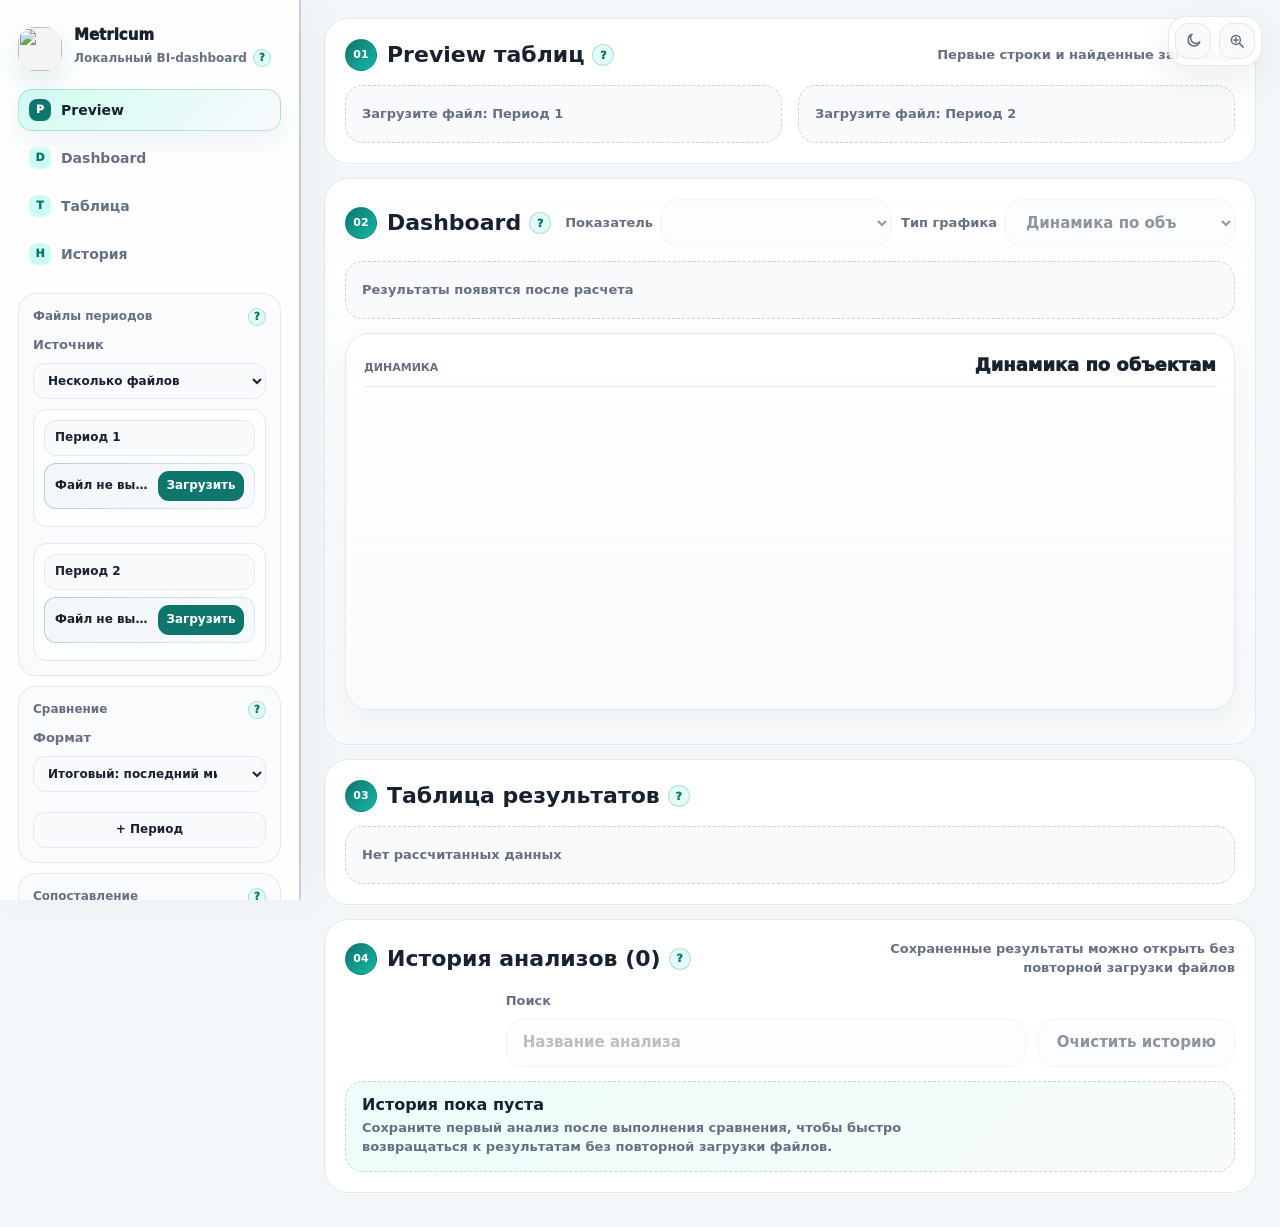
==== commit 87a1dd30: "feat(ui): добавил подсказки к разделам сайдбара В управляющие блоки сайдбара добавлены FAQ-подсказки" ====
--- a/index.html
+++ b/index.html
@@ -137,7 +137,15 @@
 
         <div class="sidebar-control-stack" aria-label="Управление анализом">
           <section class="sidebar-control-card sidebar-upload-card" aria-label="Файлы периодов">
-            <span class="sidebar-panel__label">Файлы периодов</span>
+            <div class="sidebar-panel-heading">
+              <span class="sidebar-panel__label">Файлы периодов</span>
+              <button class="sidebar-help-button" type="button" aria-label="Подсказка: файлы периодов">
+                ?
+                <span class="sidebar-help-tooltip" role="tooltip">
+                  Выберите режим загрузки: несколько файлов или один файл с колонкой периода. Затем загрузите исходные Excel, CSV или TSV-выгрузки.
+                </span>
+              </button>
+            </div>
             <label class="field sidebar-field">
               <span>Источник</span>
               <select id="periodSourceModeSelect">
@@ -149,7 +157,15 @@
           </section>
 
           <section class="sidebar-control-card" aria-label="Настройки сравнения">
-            <span class="sidebar-panel__label">Сравнение</span>
+            <div class="sidebar-panel-heading">
+              <span class="sidebar-panel__label">Сравнение</span>
+              <button class="sidebar-help-button" type="button" aria-label="Подсказка: сравнение">
+                ?
+                <span class="sidebar-help-tooltip" role="tooltip">
+                  Выберите, как сравнивать периоды: первый с последним, каждый период с предыдущим или вручную заданные пары.
+                </span>
+              </button>
+            </div>
             <label class="field sidebar-field">
               <span>Формат</span>
               <select id="comparisonModeSelect">
@@ -163,7 +179,15 @@
           </section>
 
           <section id="mapperSection" class="sidebar-control-card sidebar-mapping-card" aria-label="Сопоставление колонок">
-            <span class="sidebar-panel__label">Сопоставление</span>
+            <div class="sidebar-panel-heading">
+              <span class="sidebar-panel__label">Сопоставление</span>
+              <button class="sidebar-help-button" type="button" aria-label="Подсказка: сопоставление колонок">
+                ?
+                <span class="sidebar-help-tooltip" role="tooltip">
+                  Укажите колонку с объектом сравнения: сотрудником, логином, командой или подразделением. Затем добавьте показатели для анализа.
+                </span>
+              </button>
+            </div>
             <div id="mapperControls" class="mapper-controls">
               <div class="empty-state">Загрузите периоды для выбора объекта</div>
             </div>
@@ -180,7 +204,15 @@
           </section>
 
           <section class="sidebar-control-card" aria-label="Расчет и проверки">
-            <span class="sidebar-panel__label">Расчет</span>
+            <div class="sidebar-panel-heading">
+              <span class="sidebar-panel__label">Расчет</span>
+              <button class="sidebar-help-button" type="button" aria-label="Подсказка: расчет">
+                ?
+                <span class="sidebar-help-tooltip" role="tooltip">
+                  Запустите сравнение после загрузки файлов и выбора колонок. Ниже появятся предупреждения по пропускам, дублям и качеству данных.
+                </span>
+              </button>
+            </div>
             <button id="analyzeButton" class="button button-primary" type="button" disabled>
               Сравнить
             </button>
@@ -190,7 +222,15 @@
           </section>
 
           <section class="sidebar-control-card sidebar-filter-card" aria-label="Глобальные фильтры">
-            <span class="sidebar-panel__label">Фильтры</span>
+            <div class="sidebar-panel-heading">
+              <span class="sidebar-panel__label">Фильтры</span>
+              <button class="sidebar-help-button" type="button" aria-label="Подсказка: фильтры">
+                ?
+                <span class="sidebar-help-tooltip" role="tooltip">
+                  Ограничьте результаты после расчета: оставьте только улучшения, ухудшения, нужный диапазон динамики или конкретный объект.
+                </span>
+              </button>
+            </div>
             <label class="field sidebar-field">
               <span>Динамика графика</span>
               <select id="globalImpactFilter" disabled>
@@ -228,7 +268,15 @@
           </section>
 
           <section class="sidebar-control-card sidebar-report-card" aria-label="Действия с отчетом">
-            <span class="sidebar-panel__label">Отчет</span>
+            <div class="sidebar-panel-heading">
+              <span class="sidebar-panel__label">Отчет</span>
+              <button class="sidebar-help-button" type="button" aria-label="Подсказка: отчет">
+                ?
+                <span class="sidebar-help-tooltip" role="tooltip">
+                  Скачайте результат в CSV или Excel. Кнопка с дискетой сохраняет анализ в историю браузера без исходных файлов.
+                </span>
+              </button>
+            </div>
             <div class="results-actions sidebar-actions sidebar-report-actions">
               <button id="exportCsvButton" class="button button-secondary" type="button" disabled>
                 CSV
--- a/style.css
+++ b/style.css
@@ -472,6 +472,7 @@
 }
 
 .sidebar-control-card {
+  position: relative;
   display: grid;
   gap: 10px;
   min-width: 0;
@@ -957,6 +958,96 @@
   font-weight: 850;
 }
 
+.sidebar-panel-heading {
+  position: relative;
+  display: flex;
+  align-items: center;
+  justify-content: space-between;
+  gap: 8px;
+  min-width: 0;
+}
+
+.sidebar-panel-heading .sidebar-panel__label {
+  min-width: 0;
+  overflow: hidden;
+  text-overflow: ellipsis;
+  white-space: nowrap;
+}
+
+.sidebar-help-button {
+  position: relative;
+  z-index: 20;
+  display: inline-grid;
+  flex: 0 0 auto;
+  place-items: center;
+  width: 18px;
+  height: 18px;
+  padding: 0;
+  border: 1px solid rgba(15, 118, 110, 0.22);
+  border-radius: 50%;
+  background: rgba(204, 251, 241, 0.58);
+  color: var(--primary);
+  font-size: 10px;
+  font-weight: 950;
+  line-height: 1;
+  cursor: help;
+}
+
+.sidebar-help-button:hover,
+.sidebar-help-button:focus-visible {
+  transform: translateY(-1px);
+  border-color: rgba(15, 118, 110, 0.34);
+  background: var(--primary-soft);
+  box-shadow: 0 8px 18px rgba(15, 118, 110, 0.1);
+  outline: none;
+}
+
+.sidebar-help-tooltip {
+  position: absolute;
+  top: calc(100% + 9px);
+  right: 0;
+  z-index: 80;
+  width: min(250px, calc(var(--sidebar-width) - 56px));
+  max-width: calc(100vw - 40px);
+  padding: 10px 12px;
+  border: 1px solid rgba(226, 232, 240, 0.95);
+  border-radius: 14px;
+  background: var(--card);
+  box-shadow: 0 16px 34px rgba(24, 33, 47, 0.13);
+  color: var(--text-secondary);
+  font-size: 12px;
+  font-weight: 750;
+  line-height: 1.4;
+  opacity: 0;
+  pointer-events: none;
+  text-align: left;
+  transform: translateY(-4px);
+  white-space: normal;
+  transition:
+    opacity 180ms var(--ease-premium),
+    transform 180ms var(--ease-premium);
+}
+
+.sidebar-help-tooltip::before {
+  content: "";
+  position: absolute;
+  top: -6px;
+  right: 8px;
+  width: 10px;
+  height: 10px;
+  border-left: 1px solid rgba(226, 232, 240, 0.95);
+  border-top: 1px solid rgba(226, 232, 240, 0.95);
+  background: var(--card);
+  transform: rotate(45deg);
+}
+
+.sidebar-help-button:hover .sidebar-help-tooltip,
+.sidebar-help-button:focus .sidebar-help-tooltip,
+.sidebar-help-button:focus-visible .sidebar-help-tooltip {
+  opacity: 1;
+  transform: translateY(0);
+}
+
 .app-header {
   display: grid;
   grid-template-columns: minmax(0, 1fr);
@@ -2802,7 +2893,8 @@
 html.theme-dark .history-card,
 html.theme-dark .modal-card,
 html.theme-dark .help-tooltip,
-html.theme-dark .sidebar-info-tooltip {
+html.theme-dark .sidebar-info-tooltip,
+html.theme-dark .sidebar-help-tooltip {
   border-color: var(--border);
   background: rgba(23, 29, 38, 0.88);
   color: var(--text);
@@ -2818,7 +2910,8 @@
 }
 
 html.theme-dark .help-button,
-html.theme-dark .sidebar-info-button {
+html.theme-dark .sidebar-info-button,
+html.theme-dark .sidebar-help-button {
   border-color: rgba(45, 212, 191, 0.28);
   background: rgba(20, 184, 166, 0.14);
   color: var(--primary-bright);
@@ -2827,20 +2920,24 @@
 html.theme-dark .help-button:hover,
 html.theme-dark .help-button:focus-visible,
 html.theme-dark .sidebar-info-button:hover,
-html.theme-dark .sidebar-info-button:focus-visible {
+html.theme-dark .sidebar-info-button:focus-visible,
+html.theme-dark .sidebar-help-button:hover,
+html.theme-dark .sidebar-help-button:focus-visible {
   border-color: rgba(45, 212, 191, 0.42);
   background: rgba(20, 184, 166, 0.22);
   box-shadow: 0 10px 24px rgba(20, 184, 166, 0.12);
   color: #5eead4;
 }
 
-html.theme-dark .help-tooltip {
+html.theme-dark .help-tooltip,
+html.theme-dark .sidebar-help-tooltip {
   border-color: var(--border);
   background: var(--card);
   color: var(--text-secondary);
 }
 
-html.theme-dark .help-tooltip::before {
+html.theme-dark .help-tooltip::before,
+html.theme-dark .sidebar-help-tooltip::before {
   border-color: var(--border);
   background: var(--card);
 }
